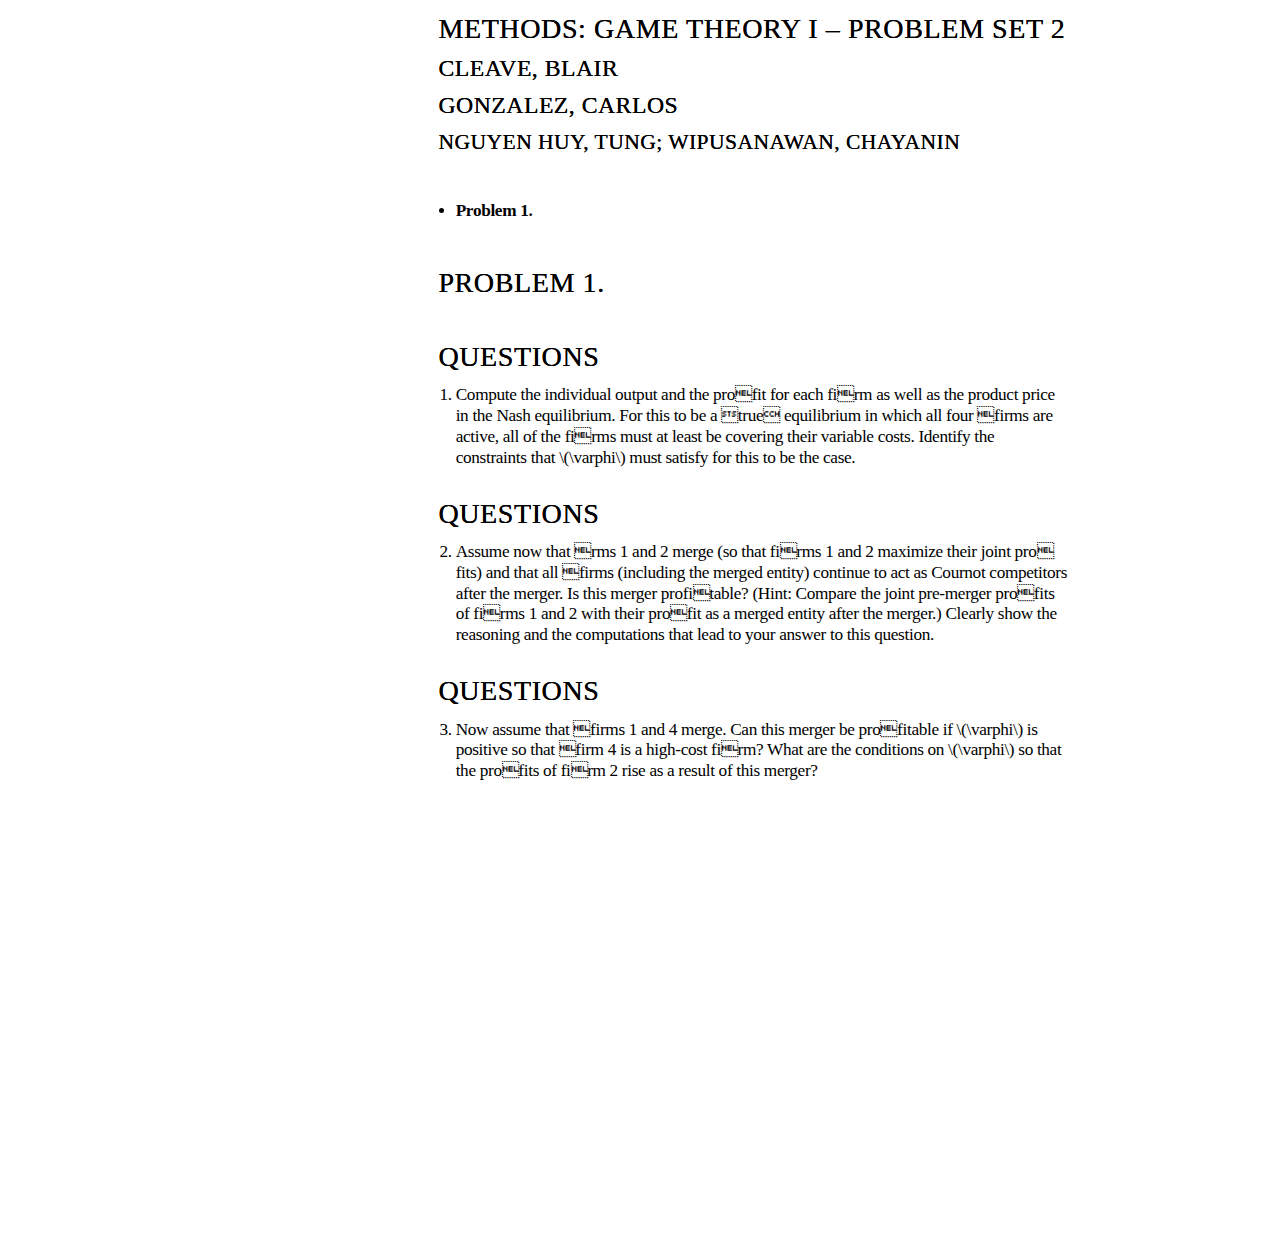
==== slides/index.html @ f4a0f49c "Slides added - untested." ====
<!DOCTYPE html>
<html>
<head>
  <meta charset="utf-8">
  <meta name="generator" content="pandoc">
  <meta name="author" content="Cleave, Blair">
  <meta name="author" content="Gonzalez, Carlos">
  <title>Methods: Game Theory I – Problem set 2</title>
  <meta name="apple-mobile-web-app-capable" content="yes">
  <meta name="apple-mobile-web-app-status-bar-style" content="black-translucent">
  <meta name="viewport" content="width=device-width, initial-scale=1.0, maximum-scale=1.0, user-scalable=no, minimal-ui">
  <link rel="stylesheet" href="reveal.js/css/reveal.css">
  <style type="text/css">code{white-space: pre;}</style>
  <link rel="stylesheet" href="reveal.js/css/theme/solarized.css" id="theme">
  <!-- Printing and PDF exports -->
  <script>
    var link = document.createElement( 'link' );
    link.rel = 'stylesheet';
    link.type = 'text/css';
    link.href = window.location.search.match( /print-pdf/gi ) ? 'reveal.js/css/print/pdf.css' : 'reveal.js/css/print/paper.css';
    document.getElementsByTagName( 'head' )[0].appendChild( link );
  </script>
  <!--[if lt IE 9]>
  <script src="reveal.js/lib/js/html5shiv.js"></script>
  <![endif]-->
  <script src="https://cdn.mathjax.org/mathjax/latest/MathJax.js?config=TeX-AMS-MML_HTMLorMML" type="text/javascript"></script>
</head>
<body>
  <div class="reveal">
    <div class="slides">

<section>
  <h1 class="title">Methods: Game Theory I – Problem set 2</h1>
  <h2 class="author">Cleave, Blair</h2>
  <h2 class="author">Gonzalez, Carlos</h2>
  <h3 class="date">Nguyen Huy, Tung; Wipusanawan, Chayanin</h3>
</section>
<section id="TOC">
<ul>
<li><a href="#/problem-1.">Problem 1.</a></li>
</ul>
</section>

<section><section id="problem-1." class="titleslide slide level1 unnumbered"><h1>Problem 1.</h1></section><section id="questions" class="slide level2">
<h1>Questions</h1>
<ol type="a">
<li>Compute the individual output and the profit for each firm as well as the product price in the Nash equilibrium. For this to be a true equilibrium in which all four firms are active, all of the firms must at least be covering their variable costs. Identify the constraints that <span class="math inline">\(\varphi\)</span> must satisfy for this to be the case.</li>
</ol>
</section><section id="questions-1" class="slide level2">
<h1>Questions</h1>
<ol start="2" type="a">
<li>Assume now that rms 1 and 2 merge (so that firms 1 and 2 maximize their joint profits) and that all firms (including the merged entity) continue to act as Cournot competitors after the merger. Is this merger profitable? (Hint: Compare the joint pre-merger profits of firms 1 and 2 with their profit as a merged entity after the merger.) Clearly show the reasoning and the computations that lead to your answer to this question.</li>
</ol>
</section><section id="questions-2" class="slide level2">
<h1>Questions</h1>
<ol start="3" type="a">
<li>Now assume that firms 1 and 4 merge. Can this merger be profitable if <span class="math inline">\(\varphi\)</span> is positive so that firm 4 is a high-cost firm? What are the conditions on <span class="math inline">\(\varphi\)</span> so that the profits of firm 2 rise as a result of this merger?</li>
</ol>
</section></section>
    </div>
  </div>

  <script src="reveal.js/lib/js/head.min.js"></script>
  <script src="reveal.js/js/reveal.js"></script>

  <script>

      // Full list of configuration options available at:
      // https://github.com/hakimel/reveal.js#configuration
      Reveal.initialize({

        // Optional reveal.js plugins
        dependencies: [
          { src: 'reveal.js/lib/js/classList.js', condition: function() { return !document.body.classList; } },
          { src: 'reveal.js/plugin/zoom-js/zoom.js', async: true },
          { src: 'reveal.js/plugin/notes/notes.js', async: true }
        ]
      });
    </script>
    </body>
</html>
---- slides/reveal.js/css/reveal.css ----
@charset "UTF-8";

/*!
 * reveal.js
 * http://lab.hakim.se/reveal-js
 * MIT licensed
 *
 * Copyright (C) 2013 Hakim El Hattab, http://hakim.se
 */


/*********************************************
 * RESET STYLES
 *********************************************/

html, body, .reveal div, .reveal span, .reveal applet, .reveal object, .reveal iframe,
.reveal h1, .reveal h2, .reveal h3, .reveal h4, .reveal h5, .reveal h6, .reveal p, .reveal blockquote, .reveal pre,
.reveal a, .reveal abbr, .reveal acronym, .reveal address, .reveal big, .reveal cite, .reveal code,
.reveal del, .reveal dfn, .reveal em, .reveal img, .reveal ins, .reveal kbd, .reveal q, .reveal s, .reveal samp,
.reveal small, .reveal strike, .reveal strong, .reveal sub, .reveal sup, .reveal tt, .reveal var,
.reveal b, .reveal u, .reveal i, .reveal center,
.reveal dl, .reveal dt, .reveal dd, .reveal ol, .reveal ul, .reveal li,
.reveal fieldset, .reveal form, .reveal label, .reveal legend,
.reveal table, .reveal caption, .reveal tbody, .reveal tfoot, .reveal thead, .reveal tr, .reveal th, .reveal td,
.reveal article, .reveal aside, .reveal canvas, .reveal details, .reveal embed,
.reveal figure, .reveal figcaption, .reveal footer, .reveal header, .reveal hgroup,
.reveal menu, .reveal nav, .reveal output, .reveal ruby, .reveal section, .reveal summary,
.reveal time, .reveal mark, .reveal audio, video {
	margin: 0;
	padding: 0;
	border: 0;
	font-size: 100%;
	font: inherit;
	vertical-align: baseline;
}

.reveal article, .reveal aside, .reveal details, .reveal figcaption, .reveal figure,
.reveal footer, .reveal header, .reveal hgroup, .reveal menu, .reveal nav, .reveal section {
	display: block;
}


/*********************************************
 * GLOBAL STYLES
 *********************************************/

html,
body {
	width: 100%;
	height: 100%;
	overflow: hidden;
}

body {
	position: relative;
	line-height: 1;
}

::selection {
	background: #FF5E99;
	color: #fff;
	text-shadow: none;
}


/*********************************************
 * HEADERS
 *********************************************/

.reveal h1,
.reveal h2,
.reveal h3,
.reveal h4,
.reveal h5,
.reveal h6 {
	-webkit-hyphens: auto;
	   -moz-hyphens: auto;
	        hyphens: auto;

	word-wrap: break-word;
	line-height: 1;
}

.reveal h1 { font-size: 3.77em; }
.reveal h2 { font-size: 2.11em;	}
.reveal h3 { font-size: 1.55em;	}
.reveal h4 { font-size: 1em;	}


/*********************************************
 * VIEW FRAGMENTS
 *********************************************/

.reveal .slides section .fragment {
	opacity: 0;

	-webkit-transition: all .2s ease;
	   -moz-transition: all .2s ease;
	    -ms-transition: all .2s ease;
	     -o-transition: all .2s ease;
	        transition: all .2s ease;
}
	.reveal .slides section .fragment.visible {
		opacity: 1;
	}

.reveal .slides section .fragment.grow {
	opacity: 1;
}
	.reveal .slides section .fragment.grow.visible {
		-webkit-transform: scale( 1.3 );
		   -moz-transform: scale( 1.3 );
		    -ms-transform: scale( 1.3 );
		     -o-transform: scale( 1.3 );
		        transform: scale( 1.3 );
	}

.reveal .slides section .fragment.shrink {
	opacity: 1;
}
	.reveal .slides section .fragment.shrink.visible {
		-webkit-transform: scale( 0.7 );
		   -moz-transform: scale( 0.7 );
		    -ms-transform: scale( 0.7 );
		     -o-transform: scale( 0.7 );
		        transform: scale( 0.7 );
	}

.reveal .slides section .fragment.zoom-in {
	opacity: 0;

	-webkit-transform: scale( 0.1 );
	   -moz-transform: scale( 0.1 );
	    -ms-transform: scale( 0.1 );
	     -o-transform: scale( 0.1 );
	        transform: scale( 0.1 );
}

	.reveal .slides section .fragment.zoom-in.visible {
		opacity: 1;

		-webkit-transform: scale( 1 );
		   -moz-transform: scale( 1 );
		    -ms-transform: scale( 1 );
		     -o-transform: scale( 1 );
		        transform: scale( 1 );
	}

.reveal .slides section .fragment.roll-in {
	opacity: 0;

	-webkit-transform: rotateX( 90deg );
	   -moz-transform: rotateX( 90deg );
	    -ms-transform: rotateX( 90deg );
	     -o-transform: rotateX( 90deg );
	        transform: rotateX( 90deg );
}
	.reveal .slides section .fragment.roll-in.visible {
		opacity: 1;

		-webkit-transform: rotateX( 0 );
		   -moz-transform: rotateX( 0 );
		    -ms-transform: rotateX( 0 );
		     -o-transform: rotateX( 0 );
		        transform: rotateX( 0 );
	}

.reveal .slides section .fragment.fade-out {
	opacity: 1;
}
	.reveal .slides section .fragment.fade-out.visible {
		opacity: 0;
	}

.reveal .slides section .fragment.semi-fade-out {
	opacity: 1;
}
	.reveal .slides section .fragment.semi-fade-out.visible {
		opacity: 0.5;
	}

.reveal .slides section .fragment.highlight-red,
.reveal .slides section .fragment.highlight-green,
.reveal .slides section .fragment.highlight-blue {
	opacity: 1;
}
	.reveal .slides section .fragment.highlight-red.visible {
		color: #ff2c2d
	}
	.reveal .slides section .fragment.highlight-green.visible {
		color: #17ff2e;
	}
	.reveal .slides section .fragment.highlight-blue.visible {
		color: #1b91ff;
	}


/*********************************************
 * DEFAULT ELEMENT STYLES
 *********************************************/

/* Fixes issue in Chrome where italic fonts did not appear when printing to PDF */
.reveal:after {
  content: '';
  font-style: italic;
}

.reveal iframe {
	z-index: 1;
}

/* Ensure certain elements are never larger than the slide itself */
.reveal img,
.reveal video,
.reveal iframe {
	max-width: 95%;
	max-height: 95%;
}

/** Prevents layering issues in certain browser/transition combinations */
.reveal a {
	position: relative;
}

.reveal strong,
.reveal b {
	font-weight: bold;
}

.reveal em,
.reveal i {
	font-style: italic;
}

.reveal ol,
.reveal ul {
	display: inline-block;

	text-align: left;
	margin: 0 0 0 1em;
}

.reveal ol {
	list-style-type: decimal;
}

.reveal ul {
	list-style-type: disc;
}

.reveal ul ul {
	list-style-type: square;
}

.reveal ul ul ul {
	list-style-type: circle;
}

.reveal ul ul,
.reveal ul ol,
.reveal ol ol,
.reveal ol ul {
	display: block;
	margin-left: 40px;
}

.reveal p {
	margin-bottom: 10px;
	line-height: 1.2em;
}

.reveal q,
.reveal blockquote {
	quotes: none;
}

.reveal blockquote {
	display: block;
	position: relative;
	width: 70%;
	margin: 5px auto;
	padding: 5px;

	font-style: italic;
	background: rgba(255, 255, 255, 0.05);
	box-shadow: 0px 0px 2px rgba(0,0,0,0.2);
}
	.reveal blockquote p:first-child,
	.reveal blockquote p:last-child {
		display: inline-block;
	}

.reveal q {
	font-style: italic;
}

.reveal pre {
	display: block;
	position: relative;
	width: 90%;
	margin: 15px auto;

	text-align: left;
	font-size: 0.55em;
	font-family: monospace;
	line-height: 1.2em;

	word-wrap: break-word;

	box-shadow: 0px 0px 6px rgba(0,0,0,0.3);
}
.reveal code {
	font-family: monospace;
}
.reveal pre code {
	padding: 5px;
	overflow: auto;
	max-height: 400px;
	word-wrap: normal;
}
.reveal pre.stretch code {
	height: 100%;
	max-height: 100%;

	-webkit-box-sizing: border-box;
	   -moz-box-sizing: border-box;
	        box-sizing: border-box;
}

.reveal table th,
.reveal table td {
	text-align: left;
	padding-right: .3em;
}

.reveal table th {
	text-shadow: rgb(255,255,255) 1px 1px 2px;
}

.reveal sup {
	vertical-align: super;
}
.reveal sub {
	vertical-align: sub;
}

.reveal small {
	display: inline-block;
	font-size: 0.6em;
	line-height: 1.2em;
	vertical-align: top;
}

.reveal small * {
	vertical-align: top;
}

.reveal .stretch {
	max-width: none;
	max-height: none;
}


/*********************************************
 * CONTROLS
 *********************************************/

.reveal .controls {
	display: none;
	position: fixed;
	width: 110px;
	height: 110px;
	z-index: 30;
	right: 10px;
	bottom: 10px;
}

.reveal .controls div {
	position: absolute;
	opacity: 0.05;
	width: 0;
	height: 0;
	border: 12px solid transparent;

	-moz-transform: scale(.9999);

	-webkit-transition: all 0.2s ease;
	   -moz-transition: all 0.2s ease;
	    -ms-transition: all 0.2s ease;
	     -o-transition: all 0.2s ease;
	        transition: all 0.2s ease;
}

.reveal .controls div.enabled {
	opacity: 0.7;
	cursor: pointer;
}

.reveal .controls div.enabled:active {
	margin-top: 1px;
}

	.reveal .controls div.navigate-left {
		top: 42px;

		border-right-width: 22px;
		border-right-color: #eee;
	}
		.reveal .controls div.navigate-left.fragmented {
			opacity: 0.3;
		}

	.reveal .controls div.navigate-right {
		left: 74px;
		top: 42px;

		border-left-width: 22px;
		border-left-color: #eee;
	}
		.reveal .controls div.navigate-right.fragmented {
			opacity: 0.3;
		}

	.reveal .controls div.navigate-up {
		left: 42px;

		border-bottom-width: 22px;
		border-bottom-color: #eee;
	}
		.reveal .controls div.navigate-up.fragmented {
			opacity: 0.3;
		}

	.reveal .controls div.navigate-down {
		left: 42px;
		top: 74px;

		border-top-width: 22px;
		border-top-color: #eee;
	}
		.reveal .controls div.navigate-down.fragmented {
			opacity: 0.3;
		}


/*********************************************
 * PROGRESS BAR
 *********************************************/

.reveal .progress {
	position: fixed;
	display: none;
	height: 3px;
	width: 100%;
	bottom: 0;
	left: 0;
	z-index: 10;
}
	.reveal .progress:after {
		content: '';
		display: 'block';
		position: absolute;
		height: 20px;
		width: 100%;
		top: -20px;
	}
	.reveal .progress span {
		display: block;
		height: 100%;
		width: 0px;

		-webkit-transition: width 800ms cubic-bezier(0.260, 0.860, 0.440, 0.985);
		   -moz-transition: width 800ms cubic-bezier(0.260, 0.860, 0.440, 0.985);
		    -ms-transition: width 800ms cubic-bezier(0.260, 0.860, 0.440, 0.985);
		     -o-transition: width 800ms cubic-bezier(0.260, 0.860, 0.440, 0.985);
		        transition: width 800ms cubic-bezier(0.260, 0.860, 0.440, 0.985);
	}


/*********************************************
 * SLIDES
 *********************************************/

.reveal {
	position: relative;
	width: 100%;
	height: 100%;

	-ms-touch-action: none;
}

.reveal .slides {
	position: absolute;
	width: 100%;
	height: 100%;
	left: 50%;
	top: 50%;

	overflow: visible;
	z-index: 1;
	text-align: center;

	-webkit-transition: -webkit-perspective .4s ease;
	   -moz-transition: -moz-perspective .4s ease;
	    -ms-transition: -ms-perspective .4s ease;
	     -o-transition: -o-perspective .4s ease;
	        transition: perspective .4s ease;

	-webkit-perspective: 600px;
	   -moz-perspective: 600px;
	    -ms-perspective: 600px;
	        perspective: 600px;

	-webkit-perspective-origin: 0px -100px;
	   -moz-perspective-origin: 0px -100px;
	    -ms-perspective-origin: 0px -100px;
	        perspective-origin: 0px -100px;
}

.reveal .slides>section {
	-ms-perspective: 600px;
}

.reveal .slides>section,
.reveal .slides>section>section {
	display: none;
	position: absolute;
	width: 100%;
	padding: 20px 0px;

	z-index: 10;
	line-height: 1.2em;
	font-weight: normal;

	-webkit-transform-style: preserve-3d;
	   -moz-transform-style: preserve-3d;
	    -ms-transform-style: preserve-3d;
	        transform-style: preserve-3d;

	-webkit-transition: -webkit-transform-origin 800ms cubic-bezier(0.260, 0.860, 0.440, 0.985),
						-webkit-transform 800ms cubic-bezier(0.260, 0.860, 0.440, 0.985),
						visibility 800ms cubic-bezier(0.260, 0.860, 0.440, 0.985),
						opacity 800ms cubic-bezier(0.260, 0.860, 0.440, 0.985);
	   -moz-transition: -moz-transform-origin 800ms cubic-bezier(0.260, 0.860, 0.440, 0.985),
						-moz-transform 800ms cubic-bezier(0.260, 0.860, 0.440, 0.985),
						visibility 800ms cubic-bezier(0.260, 0.860, 0.440, 0.985),
						opacity 800ms cubic-bezier(0.260, 0.860, 0.440, 0.985);
	    -ms-transition: -ms-transform-origin 800ms cubic-bezier(0.260, 0.860, 0.440, 0.985),
						-ms-transform 800ms cubic-bezier(0.260, 0.860, 0.440, 0.985),
						visibility 800ms cubic-bezier(0.260, 0.860, 0.440, 0.985),
						opacity 800ms cubic-bezier(0.260, 0.860, 0.440, 0.985);
	     -o-transition: -o-transform-origin 800ms cubic-bezier(0.260, 0.860, 0.440, 0.985),
						-o-transform 800ms cubic-bezier(0.260, 0.860, 0.440, 0.985),
						visibility 800ms cubic-bezier(0.260, 0.860, 0.440, 0.985),
						opacity 800ms cubic-bezier(0.260, 0.860, 0.440, 0.985);
	        transition: transform-origin 800ms cubic-bezier(0.260, 0.860, 0.440, 0.985),
						transform 800ms cubic-bezier(0.260, 0.860, 0.440, 0.985),
						visibility 800ms cubic-bezier(0.260, 0.860, 0.440, 0.985),
						opacity 800ms cubic-bezier(0.260, 0.860, 0.440, 0.985);
}

/* Global transition speed settings */
.reveal[data-transition-speed="fast"] .slides section {
	-webkit-transition-duration: 400ms;
	   -moz-transition-duration: 400ms;
	    -ms-transition-duration: 400ms;
	        transition-duration: 400ms;
}
.reveal[data-transition-speed="slow"] .slides section {
	-webkit-transition-duration: 1200ms;
	   -moz-transition-duration: 1200ms;
	    -ms-transition-duration: 1200ms;
	        transition-duration: 1200ms;
}

/* Slide-specific transition speed overrides */
.reveal .slides section[data-transition-speed="fast"] {
	-webkit-transition-duration: 400ms;
	   -moz-transition-duration: 400ms;
	    -ms-transition-duration: 400ms;
	        transition-duration: 400ms;
}
.reveal .slides section[data-transition-speed="slow"] {
	-webkit-transition-duration: 1200ms;
	   -moz-transition-duration: 1200ms;
	    -ms-transition-duration: 1200ms;
	        transition-duration: 1200ms;
}

.reveal .slides>section {
	left: -50%;
	top: -50%;
}

.reveal .slides>section.stack {
	padding-top: 0;
	padding-bottom: 0;
}

.reveal .slides>section.present,
.reveal .slides>section>section.present {
	display: block;
	z-index: 11;
	opacity: 1;
}

.reveal.center,
.reveal.center .slides,
.reveal.center .slides section {
	min-height: auto !important;
}

/* Don't allow interaction with invisible slides */
.reveal .slides>section.future,
.reveal .slides>section>section.future,
.reveal .slides>section.past,
.reveal .slides>section>section.past {
	pointer-events: none;
}

.reveal.overview .slides>section,
.reveal.overview .slides>section>section {
	pointer-events: auto;
}



/*********************************************
 * DEFAULT TRANSITION
 *********************************************/

.reveal .slides>section[data-transition=default].past,
.reveal .slides>section.past {
	display: block;
	opacity: 0;

	-webkit-transform: translate3d(-100%, 0, 0) rotateY(-90deg) translate3d(-100%, 0, 0);
	   -moz-transform: translate3d(-100%, 0, 0) rotateY(-90deg) translate3d(-100%, 0, 0);
	    -ms-transform: translate3d(-100%, 0, 0) rotateY(-90deg) translate3d(-100%, 0, 0);
	        transform: translate3d(-100%, 0, 0) rotateY(-90deg) translate3d(-100%, 0, 0);
}
.reveal .slides>section[data-transition=default].future,
.reveal .slides>section.future {
	display: block;
	opacity: 0;

	-webkit-transform: translate3d(100%, 0, 0) rotateY(90deg) translate3d(100%, 0, 0);
	   -moz-transform: translate3d(100%, 0, 0) rotateY(90deg) translate3d(100%, 0, 0);
	    -ms-transform: translate3d(100%, 0, 0) rotateY(90deg) translate3d(100%, 0, 0);
	        transform: translate3d(100%, 0, 0) rotateY(90deg) translate3d(100%, 0, 0);
}

.reveal .slides>section>section[data-transition=default].past,
.reveal .slides>section>section.past {
	display: block;
	opacity: 0;

	-webkit-transform: translate3d(0, -300px, 0) rotateX(70deg) translate3d(0, -300px, 0);
	   -moz-transform: translate3d(0, -300px, 0) rotateX(70deg) translate3d(0, -300px, 0);
	    -ms-transform: translate3d(0, -300px, 0) rotateX(70deg) translate3d(0, -300px, 0);
	        transform: translate3d(0, -300px, 0) rotateX(70deg) translate3d(0, -300px, 0);
}
.reveal .slides>section>section[data-transition=default].future,
.reveal .slides>section>section.future {
	display: block;
	opacity: 0;

	-webkit-transform: translate3d(0, 300px, 0) rotateX(-70deg) translate3d(0, 300px, 0);
	   -moz-transform: translate3d(0, 300px, 0) rotateX(-70deg) translate3d(0, 300px, 0);
	    -ms-transform: translate3d(0, 300px, 0) rotateX(-70deg) translate3d(0, 300px, 0);
	        transform: translate3d(0, 300px, 0) rotateX(-70deg) translate3d(0, 300px, 0);
}


/*********************************************
 * CONCAVE TRANSITION
 *********************************************/

.reveal .slides>section[data-transition=concave].past,
.reveal.concave  .slides>section.past {
	-webkit-transform: translate3d(-100%, 0, 0) rotateY(90deg) translate3d(-100%, 0, 0);
	   -moz-transform: translate3d(-100%, 0, 0) rotateY(90deg) translate3d(-100%, 0, 0);
	    -ms-transform: translate3d(-100%, 0, 0) rotateY(90deg) translate3d(-100%, 0, 0);
	        transform: translate3d(-100%, 0, 0) rotateY(90deg) translate3d(-100%, 0, 0);
}
.reveal .slides>section[data-transition=concave].future,
.reveal.concave .slides>section.future {
	-webkit-transform: translate3d(100%, 0, 0) rotateY(-90deg) translate3d(100%, 0, 0);
	   -moz-transform: translate3d(100%, 0, 0) rotateY(-90deg) translate3d(100%, 0, 0);
	    -ms-transform: translate3d(100%, 0, 0) rotateY(-90deg) translate3d(100%, 0, 0);
	        transform: translate3d(100%, 0, 0) rotateY(-90deg) translate3d(100%, 0, 0);
}

.reveal .slides>section>section[data-transition=concave].past,
.reveal.concave .slides>section>section.past {
	-webkit-transform: translate3d(0, -80%, 0) rotateX(-70deg) translate3d(0, -80%, 0);
	   -moz-transform: translate3d(0, -80%, 0) rotateX(-70deg) translate3d(0, -80%, 0);
	    -ms-transform: translate3d(0, -80%, 0) rotateX(-70deg) translate3d(0, -80%, 0);
	        transform: translate3d(0, -80%, 0) rotateX(-70deg) translate3d(0, -80%, 0);
}
.reveal .slides>section>section[data-transition=concave].future,
.reveal.concave .slides>section>section.future {
	-webkit-transform: translate3d(0, 80%, 0) rotateX(70deg) translate3d(0, 80%, 0);
	   -moz-transform: translate3d(0, 80%, 0) rotateX(70deg) translate3d(0, 80%, 0);
	    -ms-transform: translate3d(0, 80%, 0) rotateX(70deg) translate3d(0, 80%, 0);
	        transform: translate3d(0, 80%, 0) rotateX(70deg) translate3d(0, 80%, 0);
}


/*********************************************
 * ZOOM TRANSITION
 *********************************************/

.reveal .slides>section[data-transition=zoom].past,
.reveal.zoom .slides>section.past {
	opacity: 0;
	visibility: hidden;

	-webkit-transform: scale(16);
	   -moz-transform: scale(16);
	    -ms-transform: scale(16);
	     -o-transform: scale(16);
	        transform: scale(16);
}
.reveal .slides>section[data-transition=zoom].future,
.reveal.zoom .slides>section.future {
	opacity: 0;
	visibility: hidden;

	-webkit-transform: scale(0.2);
	   -moz-transform: scale(0.2);
	    -ms-transform: scale(0.2);
	     -o-transform: scale(0.2);
	        transform: scale(0.2);
}

.reveal .slides>section>section[data-transition=zoom].past,
.reveal.zoom .slides>section>section.past {
	-webkit-transform: translate(0, -150%);
	   -moz-transform: translate(0, -150%);
	    -ms-transform: translate(0, -150%);
	     -o-transform: translate(0, -150%);
	        transform: translate(0, -150%);
}
.reveal .slides>section>section[data-transition=zoom].future,
.reveal.zoom .slides>section>section.future {
	-webkit-transform: translate(0, 150%);
	   -moz-transform: translate(0, 150%);
	    -ms-transform: translate(0, 150%);
	     -o-transform: translate(0, 150%);
	        transform: translate(0, 150%);
}


/*********************************************
 * LINEAR TRANSITION
 *********************************************/

.reveal.linear section {
	-webkit-backface-visibility: hidden;
	   -moz-backface-visibility: hidden;
	    -ms-backface-visibility: hidden;
	        backface-visibility: hidden;
}

.reveal .slides>section[data-transition=linear].past,
.reveal.linear .slides>section.past {
	-webkit-transform: translate(-150%, 0);
	   -moz-transform: translate(-150%, 0);
	    -ms-transform: translate(-150%, 0);
	     -o-transform: translate(-150%, 0);
	        transform: translate(-150%, 0);
}
.reveal .slides>section[data-transition=linear].future,
.reveal.linear .slides>section.future {
	-webkit-transform: translate(150%, 0);
	   -moz-transform: translate(150%, 0);
	    -ms-transform: translate(150%, 0);
	     -o-transform: translate(150%, 0);
	        transform: translate(150%, 0);
}

.reveal .slides>section>section[data-transition=linear].past,
.reveal.linear .slides>section>section.past {
	-webkit-transform: translate(0, -150%);
	   -moz-transform: translate(0, -150%);
	    -ms-transform: translate(0, -150%);
	     -o-transform: translate(0, -150%);
	        transform: translate(0, -150%);
}
.reveal .slides>section>section[data-transition=linear].future,
.reveal.linear .slides>section>section.future {
	-webkit-transform: translate(0, 150%);
	   -moz-transform: translate(0, 150%);
	    -ms-transform: translate(0, 150%);
	     -o-transform: translate(0, 150%);
	        transform: translate(0, 150%);
}


/*********************************************
 * CUBE TRANSITION
 *********************************************/

.reveal.cube .slides {
	-webkit-perspective: 1300px;
	   -moz-perspective: 1300px;
	    -ms-perspective: 1300px;
	        perspective: 1300px;
}

.reveal.cube .slides section {
	padding: 30px;
	min-height: 700px;

	-webkit-backface-visibility: hidden;
	   -moz-backface-visibility: hidden;
	    -ms-backface-visibility: hidden;
	        backface-visibility: hidden;

	-webkit-box-sizing: border-box;
	   -moz-box-sizing: border-box;
	        box-sizing: border-box;
}
	.reveal.center.cube .slides section {
		min-height: auto;
	}
	.reveal.cube .slides section:not(.stack):before {
		content: '';
		position: absolute;
		display: block;
		width: 100%;
		height: 100%;
		left: 0;
		top: 0;
		background: rgba(0,0,0,0.1);
		border-radius: 4px;

		-webkit-transform: translateZ( -20px );
		   -moz-transform: translateZ( -20px );
		    -ms-transform: translateZ( -20px );
		     -o-transform: translateZ( -20px );
		        transform: translateZ( -20px );
	}
	.reveal.cube .slides section:not(.stack):after {
		content: '';
		position: absolute;
		display: block;
		width: 90%;
		height: 30px;
		left: 5%;
		bottom: 0;
		background: none;
		z-index: 1;

		border-radius: 4px;
		box-shadow: 0px 95px 25px rgba(0,0,0,0.2);

		-webkit-transform: translateZ(-90px) rotateX( 65deg );
		   -moz-transform: translateZ(-90px) rotateX( 65deg );
		    -ms-transform: translateZ(-90px) rotateX( 65deg );
		     -o-transform: translateZ(-90px) rotateX( 65deg );
		        transform: translateZ(-90px) rotateX( 65deg );
	}

.reveal.cube .slides>section.stack {
	padding: 0;
	background: none;
}

.reveal.cube .slides>section.past {
	-webkit-transform-origin: 100% 0%;
	   -moz-transform-origin: 100% 0%;
	    -ms-transform-origin: 100% 0%;
	        transform-origin: 100% 0%;

	-webkit-transform: translate3d(-100%, 0, 0) rotateY(-90deg);
	   -moz-transform: translate3d(-100%, 0, 0) rotateY(-90deg);
	    -ms-transform: translate3d(-100%, 0, 0) rotateY(-90deg);
	        transform: translate3d(-100%, 0, 0) rotateY(-90deg);
}

.reveal.cube .slides>section.future {
	-webkit-transform-origin: 0% 0%;
	   -moz-transform-origin: 0% 0%;
	    -ms-transform-origin: 0% 0%;
	        transform-origin: 0% 0%;

	-webkit-transform: translate3d(100%, 0, 0) rotateY(90deg);
	   -moz-transform: translate3d(100%, 0, 0) rotateY(90deg);
	    -ms-transform: translate3d(100%, 0, 0) rotateY(90deg);
	        transform: translate3d(100%, 0, 0) rotateY(90deg);
}

.reveal.cube .slides>section>section.past {
	-webkit-transform-origin: 0% 100%;
	   -moz-transform-origin: 0% 100%;
	    -ms-transform-origin: 0% 100%;
	        transform-origin: 0% 100%;

	-webkit-transform: translate3d(0, -100%, 0) rotateX(90deg);
	   -moz-transform: translate3d(0, -100%, 0) rotateX(90deg);
	    -ms-transform: translate3d(0, -100%, 0) rotateX(90deg);
	        transform: translate3d(0, -100%, 0) rotateX(90deg);
}

.reveal.cube .slides>section>section.future {
	-webkit-transform-origin: 0% 0%;
	   -moz-transform-origin: 0% 0%;
	    -ms-transform-origin: 0% 0%;
	        transform-origin: 0% 0%;

	-webkit-transform: translate3d(0, 100%, 0) rotateX(-90deg);
	   -moz-transform: translate3d(0, 100%, 0) rotateX(-90deg);
	    -ms-transform: translate3d(0, 100%, 0) rotateX(-90deg);
	        transform: translate3d(0, 100%, 0) rotateX(-90deg);
}


/*********************************************
 * PAGE TRANSITION
 *********************************************/

.reveal.page .slides {
	-webkit-perspective-origin: 0% 50%;
	   -moz-perspective-origin: 0% 50%;
	    -ms-perspective-origin: 0% 50%;
	        perspective-origin: 0% 50%;

	-webkit-perspective: 3000px;
	   -moz-perspective: 3000px;
	    -ms-perspective: 3000px;
	        perspective: 3000px;
}

.reveal.page .slides section {
	padding: 30px;
	min-height: 700px;

	-webkit-box-sizing: border-box;
	   -moz-box-sizing: border-box;
	        box-sizing: border-box;
}
	.reveal.page .slides section.past {
		z-index: 12;
	}
	.reveal.page .slides section:not(.stack):before {
		content: '';
		position: absolute;
		display: block;
		width: 100%;
		height: 100%;
		left: 0;
		top: 0;
		background: rgba(0,0,0,0.1);

		-webkit-transform: translateZ( -20px );
		   -moz-transform: translateZ( -20px );
		    -ms-transform: translateZ( -20px );
		     -o-transform: translateZ( -20px );
		        transform: translateZ( -20px );
	}
	.reveal.page .slides section:not(.stack):after {
		content: '';
		position: absolute;
		display: block;
		width: 90%;
		height: 30px;
		left: 5%;
		bottom: 0;
		background: none;
		z-index: 1;

		border-radius: 4px;
		box-shadow: 0px 95px 25px rgba(0,0,0,0.2);

		-webkit-transform: translateZ(-90px) rotateX( 65deg );
	}

.reveal.page .slides>section.stack {
	padding: 0;
	background: none;
}

.reveal.page .slides>section.past {
	-webkit-transform-origin: 0% 0%;
	   -moz-transform-origin: 0% 0%;
	    -ms-transform-origin: 0% 0%;
	        transform-origin: 0% 0%;

	-webkit-transform: translate3d(-40%, 0, 0) rotateY(-80deg);
	   -moz-transform: translate3d(-40%, 0, 0) rotateY(-80deg);
	    -ms-transform: translate3d(-40%, 0, 0) rotateY(-80deg);
	        transform: translate3d(-40%, 0, 0) rotateY(-80deg);
}

.reveal.page .slides>section.future {
	-webkit-transform-origin: 100% 0%;
	   -moz-transform-origin: 100% 0%;
	    -ms-transform-origin: 100% 0%;
	        transform-origin: 100% 0%;

	-webkit-transform: translate3d(0, 0, 0);
	   -moz-transform: translate3d(0, 0, 0);
	    -ms-transform: translate3d(0, 0, 0);
	        transform: translate3d(0, 0, 0);
}

.reveal.page .slides>section>section.past {
	-webkit-transform-origin: 0% 0%;
	   -moz-transform-origin: 0% 0%;
	    -ms-transform-origin: 0% 0%;
	        transform-origin: 0% 0%;

	-webkit-transform: translate3d(0, -40%, 0) rotateX(80deg);
	   -moz-transform: translate3d(0, -40%, 0) rotateX(80deg);
	    -ms-transform: translate3d(0, -40%, 0) rotateX(80deg);
	        transform: translate3d(0, -40%, 0) rotateX(80deg);
}

.reveal.page .slides>section>section.future {
	-webkit-transform-origin: 0% 100%;
	   -moz-transform-origin: 0% 100%;
	    -ms-transform-origin: 0% 100%;
	        transform-origin: 0% 100%;

	-webkit-transform: translate3d(0, 0, 0);
	   -moz-transform: translate3d(0, 0, 0);
	    -ms-transform: translate3d(0, 0, 0);
	        transform: translate3d(0, 0, 0);
}


/*********************************************
 * FADE TRANSITION
 *********************************************/

.reveal .slides section[data-transition=fade],
.reveal.fade .slides section,
.reveal.fade .slides>section>section {
    -webkit-transform: none;
	   -moz-transform: none;
	    -ms-transform: none;
	     -o-transform: none;
	        transform: none;

	-webkit-transition: opacity 0.5s;
	   -moz-transition: opacity 0.5s;
	    -ms-transition: opacity 0.5s;
	     -o-transition: opacity 0.5s;
	        transition: opacity 0.5s;
}


.reveal.fade.overview .slides section,
.reveal.fade.overview .slides>section>section,
.reveal.fade.overview-deactivating .slides section,
.reveal.fade.overview-deactivating .slides>section>section {
	-webkit-transition: none;
	   -moz-transition: none;
	    -ms-transition: none;
	     -o-transition: none;
	        transition: none;
}


/*********************************************
 * NO TRANSITION
 *********************************************/

.reveal .slides section[data-transition=none],
.reveal.none .slides section {
	-webkit-transform: none;
	   -moz-transform: none;
	    -ms-transform: none;
	     -o-transform: none;
	        transform: none;

	-webkit-transition: none;
	   -moz-transition: none;
	    -ms-transition: none;
	     -o-transition: none;
	        transition: none;
}


/*********************************************
 * OVERVIEW
 *********************************************/

.reveal.overview .slides {
	-webkit-perspective-origin: 0% 0%;
	   -moz-perspective-origin: 0% 0%;
	    -ms-perspective-origin: 0% 0%;
	        perspective-origin: 0% 0%;

	-webkit-perspective: 700px;
	   -moz-perspective: 700px;
	    -ms-perspective: 700px;
	        perspective: 700px;
}

.reveal.overview .slides section {
	height: 600px;
	top: -300px !important;
	overflow: hidden;
	opacity: 1 !important;
	visibility: visible !important;
	cursor: pointer;
	background: rgba(0,0,0,0.1);
}
.reveal.overview .slides section .fragment {
	opacity: 1;
}
.reveal.overview .slides section:after,
.reveal.overview .slides section:before {
	display: none !important;
}
.reveal.overview .slides section>section {
	opacity: 1;
	cursor: pointer;
}
	.reveal.overview .slides section:hover {
		background: rgba(0,0,0,0.3);
	}
	.reveal.overview .slides section.present {
		background: rgba(0,0,0,0.3);
	}
.reveal.overview .slides>section.stack {
	padding: 0;
	top: 0 !important;
	background: none;
	overflow: visible;
}


/*********************************************
 * PAUSED MODE
 *********************************************/

.reveal .pause-overlay {
	position: absolute;
	top: 0;
	left: 0;
	width: 100%;
	height: 100%;
	background: black;
	visibility: hidden;
	opacity: 0;
	z-index: 100;

	-webkit-transition: all 1s ease;
	   -moz-transition: all 1s ease;
	    -ms-transition: all 1s ease;
	     -o-transition: all 1s ease;
	        transition: all 1s ease;
}
.reveal.paused .pause-overlay {
	visibility: visible;
	opacity: 1;
}


/*********************************************
 * FALLBACK
 *********************************************/

.no-transforms {
	overflow-y: auto;
}

.no-transforms .reveal .slides {
	position: relative;
	width: 80%;
	height: auto !important;
	top: 0;
	left: 50%;
	margin: 0;
	text-align: center;
}

.no-transforms .reveal .controls,
.no-transforms .reveal .progress {
	display: none !important;
}

.no-transforms .reveal .slides section {
	display: block !important;
	opacity: 1 !important;
	position: relative !important;
	height: auto;
	min-height: auto;
	top: 0;
	left: -50%;
	margin: 70px 0;

	-webkit-transform: none;
	   -moz-transform: none;
	    -ms-transform: none;
	     -o-transform: none;
	        transform: none;
}

.no-transforms .reveal .slides section section {
	left: 0;
}

.reveal .no-transition,
.reveal .no-transition * {
	-webkit-transition: none !important;
	   -moz-transition: none !important;
	    -ms-transition: none !important;
	     -o-transition: none !important;
	        transition: none !important;
}


/*********************************************
 * BACKGROUND STATES [DEPRECATED]
 *********************************************/

.reveal .state-background {
	position: absolute;
	width: 100%;
	height: 100%;
	background: rgba( 0, 0, 0, 0 );

	-webkit-transition: background 800ms ease;
	   -moz-transition: background 800ms ease;
	    -ms-transition: background 800ms ease;
	     -o-transition: background 800ms ease;
	        transition: background 800ms ease;
}
.alert .reveal .state-background {
	background: rgba( 200, 50, 30, 0.6 );
}
.soothe .reveal .state-background {
	background: rgba( 50, 200, 90, 0.4 );
}
.blackout .reveal .state-background {
	background: rgba( 0, 0, 0, 0.6 );
}
.whiteout .reveal .state-background {
	background: rgba( 255, 255, 255, 0.6 );
}
.cobalt .reveal .state-background {
	background: rgba( 22, 152, 213, 0.6 );
}
.mint .reveal .state-background {
	background: rgba( 22, 213, 75, 0.6 );
}
.submerge .reveal .state-background {
	background: rgba( 12, 25, 77, 0.6);
}
.lila .reveal .state-background {
	background: rgba( 180, 50, 140, 0.6 );
}
.sunset .reveal .state-background {
	background: rgba( 255, 122, 0, 0.6 );
}


/*********************************************
 * PER-SLIDE BACKGROUNDS
 *********************************************/

.reveal>.backgrounds {
	position: absolute;
	width: 100%;
	height: 100%;
}
	.reveal .slide-background {
		position: absolute;
		width: 100%;
		height: 100%;
		opacity: 0;
		visibility: hidden;

		background-color: rgba( 0, 0, 0, 0 );
		background-position: 50% 50%;
		background-repeat: no-repeat;
		background-size: cover;

		-webkit-transition: all 600ms cubic-bezier(0.260, 0.860, 0.440, 0.985);
		   -moz-transition: all 600ms cubic-bezier(0.260, 0.860, 0.440, 0.985);
		    -ms-transition: all 600ms cubic-bezier(0.260, 0.860, 0.440, 0.985);
		     -o-transition: all 600ms cubic-bezier(0.260, 0.860, 0.440, 0.985);
		        transition: all 600ms cubic-bezier(0.260, 0.860, 0.440, 0.985);
	}
	.reveal .slide-background.present {
		opacity: 1;
		visibility: visible;
	}

	.print-pdf .reveal .slide-background {
		opacity: 1 !important;
		visibility: visible !important;
	}

/* Immediate transition style */
.reveal[data-background-transition=none]>.backgrounds .slide-background,
.reveal>.backgrounds .slide-background[data-background-transition=none] {
	-webkit-transition: none;
	   -moz-transition: none;
	    -ms-transition: none;
	     -o-transition: none;
	        transition: none;
}

/* Linear sliding transition style */
.reveal[data-background-transition=slide]>.backgrounds .slide-background,
.reveal>.backgrounds .slide-background[data-background-transition=slide] {
	opacity: 1;

	-webkit-backface-visibility: hidden;
	   -moz-backface-visibility: hidden;
	    -ms-backface-visibility: hidden;
	        backface-visibility: hidden;

	-webkit-transition-duration: 800ms;
	   -moz-transition-duration: 800ms;
	    -ms-transition-duration: 800ms;
	     -o-transition-duration: 800ms;
	        transition-duration: 800ms;
}
	.reveal[data-background-transition=slide]>.backgrounds .slide-background.past,
	.reveal>.backgrounds .slide-background.past[data-background-transition=slide] {
		-webkit-transform: translate(-100%, 0);
		   -moz-transform: translate(-100%, 0);
		    -ms-transform: translate(-100%, 0);
		     -o-transform: translate(-100%, 0);
		        transform: translate(-100%, 0);
	}
	.reveal[data-background-transition=slide]>.backgrounds .slide-background.future,
	.reveal>.backgrounds .slide-background.future[data-background-transition=slide] {
		-webkit-transform: translate(100%, 0);
		   -moz-transform: translate(100%, 0);
		    -ms-transform: translate(100%, 0);
		     -o-transform: translate(100%, 0);
		        transform: translate(100%, 0);
	}

	.reveal[data-background-transition=slide]>.backgrounds .slide-background>.slide-background.past,
	.reveal>.backgrounds .slide-background>.slide-background.past[data-background-transition=slide] {
		-webkit-transform: translate(0, -100%);
		   -moz-transform: translate(0, -100%);
		    -ms-transform: translate(0, -100%);
		     -o-transform: translate(0, -100%);
		        transform: translate(0, -100%);
	}
	.reveal[data-background-transition=slide]>.backgrounds .slide-background>.slide-background.future,
	.reveal>.backgrounds .slide-background>.slide-background.future[data-background-transition=slide] {
		-webkit-transform: translate(0, 100%);
		   -moz-transform: translate(0, 100%);
		    -ms-transform: translate(0, 100%);
		     -o-transform: translate(0, 100%);
		        transform: translate(0, 100%);
	}


/* Global transition speed settings */
.reveal[data-transition-speed="fast"]>.backgrounds .slide-background {
	-webkit-transition-duration: 400ms;
	   -moz-transition-duration: 400ms;
	    -ms-transition-duration: 400ms;
	        transition-duration: 400ms;
}
.reveal[data-transition-speed="slow"]>.backgrounds .slide-background {
	-webkit-transition-duration: 1200ms;
	   -moz-transition-duration: 1200ms;
	    -ms-transition-duration: 1200ms;
	        transition-duration: 1200ms;
}


/*********************************************
 * RTL SUPPORT
 *********************************************/

.reveal.rtl .slides,
.reveal.rtl .slides h1,
.reveal.rtl .slides h2,
.reveal.rtl .slides h3,
.reveal.rtl .slides h4,
.reveal.rtl .slides h5,
.reveal.rtl .slides h6 {
	direction: rtl;
	font-family: sans-serif;
}

.reveal.rtl pre,
.reveal.rtl code {
	direction: ltr;
}

.reveal.rtl ol,
.reveal.rtl ul {
	text-align: right;
}

.reveal.rtl .progress span {
	float: right
}


/*********************************************
 * LINK PREVIEW OVERLAY
 *********************************************/

 .reveal .preview-link-overlay {
 	position: absolute;
 	top: 0;
 	left: 0;
 	width: 100%;
 	height: 100%;
 	z-index: 1000;
 	background: rgba( 0, 0, 0, 0.9 );
 	opacity: 0;
 	visibility: hidden;

 	-webkit-transition: all 0.3s ease;
 	   -moz-transition: all 0.3s ease;
 	    -ms-transition: all 0.3s ease;
 	        transition: all 0.3s ease;
 }
 	.reveal .preview-link-overlay.visible {
 		opacity: 1;
 		visibility: visible;
 	}

 	.reveal .preview-link-overlay .spinner {
 		position: absolute;
 		display: block;
 		top: 50%;
 		left: 50%;
 		width: 32px;
 		height: 32px;
 		margin: -16px 0 0 -16px;
 		z-index: 10;
 		background-image: url([data-uri]%2F%2F%2F6%2Bvr8nJybW1tcDAwOjo6Nvb26ioqKOjo7Ozs%2FLy8vz8%2FAAAAAAAAAAAACH%2FC05FVFNDQVBFMi4wAwEAAAAh%2FhpDcmVhdGVkIHdpdGggYWpheGxvYWQuaW5mbwAh%[base64]%2FV%2FnmOM82XiHRLYKhKP1oZmADdEAAAh%2BQQJCgAAACwAAAAAIAAgAAAE6hDISWlZpOrNp1lGNRSdRpDUolIGw5RUYhhHukqFu8DsrEyqnWThGvAmhVlteBvojpTDDBUEIFwMFBRAmBkSgOrBFZogCASwBDEY%2FCZSg7GSE0gSCjQBMVG023xWBhklAnoEdhQEfyNqMIcKjhRsjEdnezB%2BA4k8gTwJhFuiW4dokXiloUepBAp5qaKpp6%2BHo7aWW54wl7obvEe0kRuoplCGepwSx2jJvqHEmGt6whJpGpfJCHmOoNHKaHx61WiSR92E4lbFoq%2BB6QDtuetcaBPnW6%2BO7wDHpIiK9SaVK5GgV543tzjgGcghAgAh%[base64]%2B%2BG%2Bw48edZPK%2BM6hLJpQg484enXIdQFSS1u6UhksENEQAAIfkECQoAAAAsAAAAACAAIAAABOcQyEmpGKLqzWcZRVUQnZYg1aBSh2GUVEIQ2aQOE%2BG%2BcD4ntpWkZQj1JIiZIogDFFyHI0UxQwFugMSOFIPJftfVAEoZLBbcLEFhlQiqGp1Vd140AUklUN3eCA51C1EWMzMCezCBBmkxVIVHBWd3HHl9JQOIJSdSnJ0TDKChCwUJjoWMPaGqDKannasMo6WnM562R5YluZRwur0wpgqZE7NKUm%2BFNRPIhjBJxKZteWuIBMN4zRMIVIhffcgojwCF117i4nlLnY5ztRLsnOk%2BaV%2BoJY7V7m76PdkS4trKcdg0Zc0tTcKkRAAAIfkECQoAAAAsAAAAACAAIAAABO4QyEkpKqjqzScpRaVkXZWQEximw1BSCUEIlDohrft6cpKCk5xid5MNJTaAIkekKGQkWyKHkvhKsR7ARmitkAYDYRIbUQRQjWBwJRzChi9CRlBcY1UN4g0%[base64]%[base64]%2BE71SRQeyqUToLA7VxF0JDyIQh%2FMVVPMt1ECZlfcjZJ9mIKoaTl1MRIl5o4CUKXOwmyrCInCKqcWtvadL2SYhyASyNDJ0uIiRMDjI0Fd30%2FiI2UA5GSS5UDj2l6NoqgOgN4gksEBgYFf0FDqKgHnyZ9OX8HrgYHdHpcHQULXAS2qKpENRg7eAMLC7kTBaixUYFkKAzWAAnLC7FLVxLWDBLKCwaKTULgEwbLA4hJtOkSBNqITT3xEgfLpBtzE%2FjiuL04RGEBgwWhShRgQExHBAAh%2BQQJCgAAACwAAAAAIAAgAAAE7xDISWlSqerNpyJKhWRdlSAVoVLCWk6JKlAqAavhO9UkUHsqlE6CwO1cRdCQ8iEIfzFVTzLdRAmZX3I2SfZiCqGk5dTESJeaOAlClzsJsqwiJwiqnFrb2nS9kmIcgEsjQydLiIlHehhpejaIjzh9eomSjZR%[base64]%2BE71SRQeyqUToLA7VxF0JDyIQh%[base64]%2BE71SRQeyqUToLA7VxF0JDyIQh%2FMVVPMt1ECZlfcjZJ9mIKoaTl1MRIl5o4CUKXOwmyrCInCKqcWtvadL2SYhyASyNDJ0uIiUd6GAULDJCRiXo1CpGXDJOUjY%2BYip9DhToJA4RBLwMLCwVDfRgbBAaqqoZ1XBMHswsHtxtFaH1iqaoGNgAIxRpbFAgfPQSqpbgGBqUD1wBXeCYp1AYZ19JJOYgH1KwA4UBvQwXUBxPqVD9L3sbp2BNk2xvvFPJd%2BMFCN6HAAIKgNggY0KtEBAAh%[base64]%2BvsYMDAzZQPC9VCNkDWUhGkuE5PxJNwiUK4UfLzOlD4WvzAHaoG9nxPi5d%2BjYUqfAhhykOFwJWiAAAIfkECQoAAAAsAAAAACAAIAAABPAQyElpUqnqzaciSoVkXVUMFaFSwlpOCcMYlErAavhOMnNLNo8KsZsMZItJEIDIFSkLGQoQTNhIsFehRww2CQLKF0tYGKYSg%2BygsZIuNqJksKgbfgIGepNo2cIUB3V1B3IvNiBYNQaDSTtfhhx0CwVPI0UJe0%2Bbm4g5VgcGoqOcnjmjqDSdnhgEoamcsZuXO1aWQy8KAwOAuTYYGwi7w5h%2BKr0SJ8MFihpNbx%2B4Erq7BYBuzsdiH1jCAzoSfl0rVirNbRXlBBlLX%2BBP0XJLAPGzTkAuAOqb0WT5AH7OcdCm5B8TgRwSRKIHQtaLCwg1RAAAOwAAAAAAAAAAAA%3D%3D);

 		visibility: visible;
 		opacity: 0.6;

 		-webkit-transition: all 0.3s ease;
 		   -moz-transition: all 0.3s ease;
 		    -ms-transition: all 0.3s ease;
 		        transition: all 0.3s ease;
 	}

 	.reveal .preview-link-overlay header {
 		position: absolute;
 		left: 0;
 		top: 0;
 		width: 100%;
 		height: 40px;
 		z-index: 2;
 		border-bottom: 1px solid #222;
 	}
 		.reveal .preview-link-overlay header a {
 			display: inline-block;
 			width: 40px;
 			height: 40px;
 			padding: 0 10px;
 			float: right;
 			opacity: 0.6;

 			box-sizing: border-box;
 		}
 			.reveal .preview-link-overlay header a:hover {
 				opacity: 1;
 			}
 			.reveal .preview-link-overlay header a .icon {
 				display: inline-block;
 				width: 20px;
 				height: 20px;

 				background-position: 50% 50%;
 				background-size: 100%;
 				background-repeat: no-repeat;
 			}
 			.reveal .preview-link-overlay header a.close .icon {
 				background-image: url([data-uri]);
 			}
 			.reveal .preview-link-overlay header a.external .icon {
 				background-image: url([data-uri]);
 			}

 	.reveal .preview-link-overlay .viewport {
 		position: absolute;
 		top: 40px;
 		right: 0;
 		bottom: 0;
 		left: 0;
 	}

 	.reveal .preview-link-overlay .viewport iframe {
 		width: 100%;
 		height: 100%;
 		max-width: 100%;
 		max-height: 100%;
 		border: 0;

 		opacity: 0;
 		visibility: hidden;

 		-webkit-transition: all 0.3s ease;
 		   -moz-transition: all 0.3s ease;
 		    -ms-transition: all 0.3s ease;
 		        transition: all 0.3s ease;
 	}

 	.reveal .preview-link-overlay.loaded .viewport iframe {
 		opacity: 1;
 		visibility: visible;
 	}

 	.reveal .preview-link-overlay.loaded .spinner {
 		opacity: 0;
 		visibility: hidden;

 		-webkit-transform: scale(0.2);
 		   -moz-transform: scale(0.2);
 		    -ms-transform: scale(0.2);
 		        transform: scale(0.2);
 	}


/*********************************************
 * ROLLING LINKS
 *********************************************/

.reveal .roll {
	display: inline-block;
	line-height: 1.2;
	overflow: hidden;

	vertical-align: top;

	-webkit-perspective: 400px;
	   -moz-perspective: 400px;
	    -ms-perspective: 400px;
	        perspective: 400px;

	-webkit-perspective-origin: 50% 50%;
	   -moz-perspective-origin: 50% 50%;
	    -ms-perspective-origin: 50% 50%;
	        perspective-origin: 50% 50%;
}
	.reveal .roll:hover {
		background: none;
		text-shadow: none;
	}
.reveal .roll span {
	display: block;
	position: relative;
	padding: 0 2px;

	pointer-events: none;

	-webkit-transition: all 400ms ease;
	   -moz-transition: all 400ms ease;
	    -ms-transition: all 400ms ease;
	        transition: all 400ms ease;

	-webkit-transform-origin: 50% 0%;
	   -moz-transform-origin: 50% 0%;
	    -ms-transform-origin: 50% 0%;
	        transform-origin: 50% 0%;

	-webkit-transform-style: preserve-3d;
	   -moz-transform-style: preserve-3d;
	    -ms-transform-style: preserve-3d;
	        transform-style: preserve-3d;

	-webkit-backface-visibility: hidden;
	   -moz-backface-visibility: hidden;
	        backface-visibility: hidden;
}
	.reveal .roll:hover span {
	    background: rgba(0,0,0,0.5);

	    -webkit-transform: translate3d( 0px, 0px, -45px ) rotateX( 90deg );
	       -moz-transform: translate3d( 0px, 0px, -45px ) rotateX( 90deg );
	        -ms-transform: translate3d( 0px, 0px, -45px ) rotateX( 90deg );
	            transform: translate3d( 0px, 0px, -45px ) rotateX( 90deg );
	}
.reveal .roll span:after {
	content: attr(data-title);

	display: block;
	position: absolute;
	left: 0;
	top: 0;
	padding: 0 2px;

	-webkit-backface-visibility: hidden;
	   -moz-backface-visibility: hidden;
	        backface-visibility: hidden;

	-webkit-transform-origin: 50% 0%;
	   -moz-transform-origin: 50% 0%;
	    -ms-transform-origin: 50% 0%;
	        transform-origin: 50% 0%;

	-webkit-transform: translate3d( 0px, 110%, 0px ) rotateX( -90deg );
	   -moz-transform: translate3d( 0px, 110%, 0px ) rotateX( -90deg );
	    -ms-transform: translate3d( 0px, 110%, 0px ) rotateX( -90deg );
	        transform: translate3d( 0px, 110%, 0px ) rotateX( -90deg );
}


/*********************************************
 * SPEAKER NOTES
 *********************************************/

.reveal aside.notes {
	display: none;
}


/*********************************************
 * ZOOM PLUGIN
 *********************************************/

.zoomed .reveal *,
.zoomed .reveal *:before,
.zoomed .reveal *:after {
	-webkit-transform: none !important;
	   -moz-transform: none !important;
	    -ms-transform: none !important;
	        transform: none !important;

	-webkit-backface-visibility: visible !important;
	   -moz-backface-visibility: visible !important;
	    -ms-backface-visibility: visible !important;
	        backface-visibility: visible !important;
}

.zoomed .reveal .progress,
.zoomed .reveal .controls {
	opacity: 0;
}

.zoomed .reveal .roll span {
	background: none;
}

.zoomed .reveal .roll span:after {
	visibility: hidden;
}
---- slides/reveal.js/css/theme/solarized.css ----
@import url(https://fonts.googleapis.com/css?family=Lato:400,700,400italic,700italic);
/**
 * Solarized Light theme for reveal.js.
 * Author: Achim Staebler
 */
@font-face {
  font-family: 'League Gothic';
  src: url("../../lib/font/league_gothic-webfont.eot");
  src: url("../../lib/font/league_gothic-webfont.eot?#iefix") format("embedded-opentype"), url("../../lib/font/league_gothic-webfont.woff") format("woff"), url("../../lib/font/league_gothic-webfont.ttf") format("truetype"), url("../../lib/font/league_gothic-webfont.svg#LeagueGothicRegular") format("svg");
  font-weight: normal;
  font-style: normal; }

/**
 * Solarized colors by Ethan Schoonover
 */
html * {
  color-profile: sRGB;
  rendering-intent: auto; }

/*********************************************
 * GLOBAL STYLES
 *********************************************/
body {
  background: #fdf6e3;
  background-color: #fdf6e3; }

.reveal {
  font-family: "Lato", sans-serif;
  font-size: 36px;
  font-weight: 200;
  letter-spacing: -0.02em;
  color: #657b83; }

::selection {
  color: white;
  background: #d33682;
  text-shadow: none; }

/*********************************************
 * HEADERS
 *********************************************/
.reveal h1,
.reveal h2,
.reveal h3,
.reveal h4,
.reveal h5,
.reveal h6 {
  margin: 0 0 20px 0;
  color: #586e75;
  font-family: "League Gothic", Impact, sans-serif;
  line-height: 0.9em;
  letter-spacing: 0.02em;
  text-transform: uppercase;
  text-shadow: none; }

.reveal h1 {
  text-shadow: 0px 0px 6px rgba(0, 0, 0, 0.2); }

/*********************************************
 * LINKS
 *********************************************/
.reveal a:not(.image) {
  color: #268bd2;
  text-decoration: none;
  -webkit-transition: color .15s ease;
  -moz-transition: color .15s ease;
  -ms-transition: color .15s ease;
  -o-transition: color .15s ease;
  transition: color .15s ease; }

.reveal a:not(.image):hover {
  color: #78b9e6;
  text-shadow: none;
  border: none; }

.reveal .roll span:after {
  color: #fff;
  background: #1a6091; }

/*********************************************
 * IMAGES
 *********************************************/
.reveal section img {
  margin: 15px 0px;
  background: rgba(255, 255, 255, 0.12);
  border: 4px solid #657b83;
  box-shadow: 0 0 10px rgba(0, 0, 0, 0.15);
  -webkit-transition: all .2s linear;
  -moz-transition: all .2s linear;
  -ms-transition: all .2s linear;
  -o-transition: all .2s linear;
  transition: all .2s linear; }

.reveal a:hover img {
  background: rgba(255, 255, 255, 0.2);
  border-color: #268bd2;
  box-shadow: 0 0 20px rgba(0, 0, 0, 0.55); }

/*********************************************
 * NAVIGATION CONTROLS
 *********************************************/
.reveal .controls div.navigate-left,
.reveal .controls div.navigate-left.enabled {
  border-right-color: #268bd2; }

.reveal .controls div.navigate-right,
.reveal .controls div.navigate-right.enabled {
  border-left-color: #268bd2; }

.reveal .controls div.navigate-up,
.reveal .controls div.navigate-up.enabled {
  border-bottom-color: #268bd2; }

.reveal .controls div.navigate-down,
.reveal .controls div.navigate-down.enabled {
  border-top-color: #268bd2; }

.reveal .controls div.navigate-left.enabled:hover {
  border-right-color: #78b9e6; }

.reveal .controls div.navigate-right.enabled:hover {
  border-left-color: #78b9e6; }

.reveal .controls div.navigate-up.enabled:hover {
  border-bottom-color: #78b9e6; }

.reveal .controls div.navigate-down.enabled:hover {
  border-top-color: #78b9e6; }

/*********************************************
 * PROGRESS BAR
 *********************************************/
.reveal .progress {
  background: rgba(0, 0, 0, 0.2); }

.reveal .progress span {
  background: #268bd2;
  -webkit-transition: width 800ms cubic-bezier(0.26, 0.86, 0.44, 0.985);
  -moz-transition: width 800ms cubic-bezier(0.26, 0.86, 0.44, 0.985);
  -ms-transition: width 800ms cubic-bezier(0.26, 0.86, 0.44, 0.985);
  -o-transition: width 800ms cubic-bezier(0.26, 0.86, 0.44, 0.985);
  transition: width 800ms cubic-bezier(0.26, 0.86, 0.44, 0.985); }
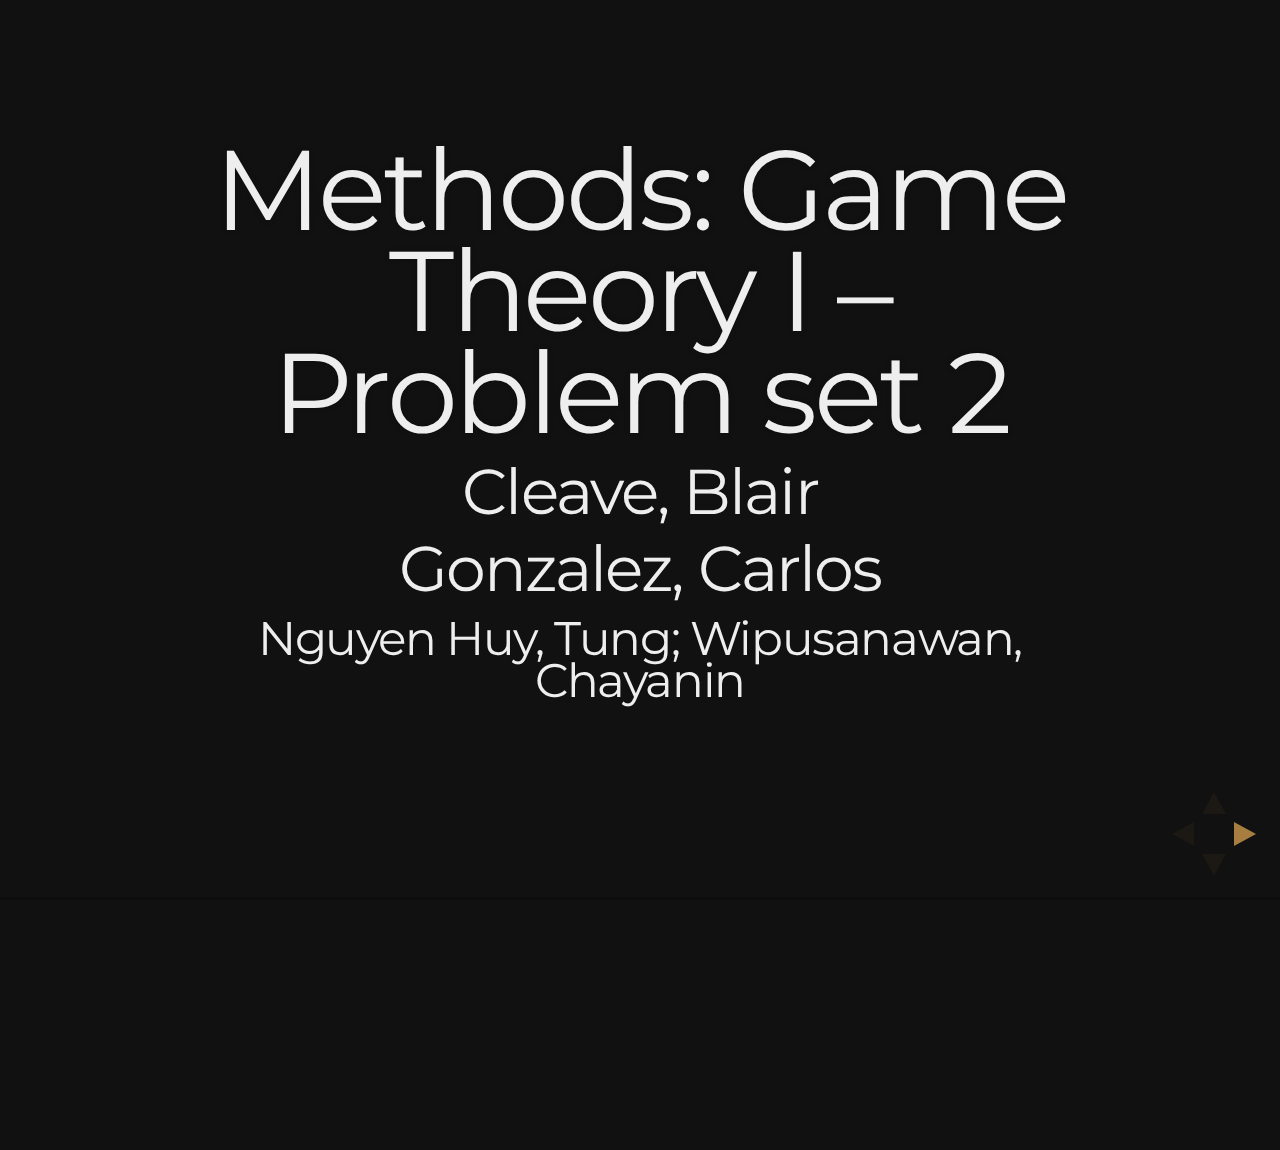
==== commit b022148d: "Add slides." ====
--- a/slides/index.html
+++ b/slides/index.html
@@ -13,13 +13,7 @@
   <style type="text/css">code{white-space: pre;}</style>
   <link rel="stylesheet" href="reveal.js/css/theme/solarized.css" id="theme">
   <!-- Printing and PDF exports -->
-  <script>
-    var link = document.createElement( 'link' );
-    link.rel = 'stylesheet';
-    link.type = 'text/css';
-    link.href = window.location.search.match( /print-pdf/gi ) ? 'reveal.js/css/print/pdf.css' : 'reveal.js/css/print/paper.css';
-    document.getElementsByTagName( 'head' )[0].appendChild( link );
-  </script>
+
   <!--[if lt IE 9]>
   <script src="reveal.js/lib/js/html5shiv.js"></script>
   <![endif]-->
@@ -38,6 +32,8 @@
 <section id="TOC">
 <ul>
 <li><a href="#/problem-1.">Problem 1.</a></li>
+<li><a href="#/problem-3.">Problem 3.</a></li>
+<li><a href="#/problem-4.">Problem 4.</a></li>
 </ul>
 </section>
 
@@ -74,6 +70,341 @@
 fits of fi rm 2 rise as a result of this merger?</li>
 </ol>
+</section><section id="solution" class="slide level2 unnumbered">
+<h1>Solution a)</h1>
+<p>Let <span class="math inline">\(\pi_i\)</span> denote the profit (payoff) of company <span class="math inline">\(i\)</span> given its produced quantity (<span class="math inline">\(q_i\)</span>) and the total quantity produced by the rest of the companies <span class="math inline">\(q_{-i}\)</span>. Using these notations, the profit of company <span class="math inline">\(i \in {1, 2, 3}\)</span>: <span class="math display">\[\pi_i = \left[ 100 - (q_i + q_{-i}) \right] q_i - 20 q_i\]</span> The first order condition (since the coefficient of the quadratic term is negative, this will provide the profit maximizing quantity) and the best response of company <span class="math inline">\(i \in {1,2,3}\)</span> given other companies’ output are: <span class="math display">\[\
+    \frac{\partial \pi_i}{\partial q_i} = 80 - 2 q_i - q_{-i} = 0; ~~~\Rightarrow~~~ q_i=40-\frac{q_{-i}}{2}\qquad (1)\]</span></p>
+</section><section class="slide level2">
+
+<p>As for the 4th company, the profit, the first order condition and the best response function are: <span class="math display">\[\pi_4 = \left[ 100 - (q_4 + q_{-4}) \right] q_4 - (20+\varphi) q_4\]</span> <span class="math display">\[ 
+    \frac{\partial \pi_4}{\partial q_4} = 80 - 2 q_4 - q_{-4}-\varphi = 0; ~~~\Rightarrow~~~ q_4=40-\frac{q_{-4}+\varphi}{2}\qquad (2)\]</span></p>
+</section><section class="slide level2">
+
+<p>In Nash-equilibrium every company produces the best response quantity given the other companies’ output, thus denoting with <span class="math inline">\(q_1^*\)</span>,<span class="math inline">\(q_2^*\)</span>,<span class="math inline">\(q_3^*\)</span> and <span class="math inline">\(q_4^*\)</span> the produced quantities in equilibrium by a given company, substituting company 1’s best response to company 2’s best response in equilibrium and then rearranging the equation gives us: <span class="math display">\[  q_2^* = 40 - \frac{\left( 40 - \frac{q_2^*+q_3^*+q_4^*}{2} \right)+q_3^*+q_4^*}{2} ~~~\Rightarrow~~~ q_2^*=\frac{80-q_3^*-q_4^*}{3}\qquad (3)\]</span></p>
+</section><section class="slide level2">
+
+<p>Plugging this into company 1’s best response in equlibrium, we’ll get: <span class="math display">\[
+    q_1^* = 40 - \frac{\left( \frac{80-q_3^*-q_4^*}{3} \right)+q_3^*+q_4^*}{2} ~~~\Rightarrow~~~ q_1^*=\frac{80-q_3^*-q_4^*}{3}\qquad (4)\]</span> Substituting these two formulas in the best reponse of company 3 in equilibrium and rearranging the equation, we get: <span class="math display">\[
+    q_3^*=40-\frac{\left( \frac{80-q_3^*-q_4^*}{3} \right)+\left( \frac{80-q_3^*-q_4^*}{3} \right) + q_4^*}{2} ~~~\Rightarrow~~~ q_3^*=20-\frac{q_4^*}{4}\qquad (5)\]</span> Again, plugging this back to (3) and (4), we get: <span class="math display">\[  q_2^* = q_1^*=20-\frac{q_4^*}{4}\qquad (6)\]</span> And finally, substituting all these in company 4’s best response in equlibrium, we get: <span class="math display">\[\widehat{q_4^*}=40-\frac{3 \cdot \left( 20-\frac{q_4^*}{2} \right)+\varphi}{2} ~~~\Rightarrow~~~ \widehat{q_4^*} = 16-\frac{4}{5} \varphi\]</span></p>
+</section><section class="slide level2">
+
+<p>Thus in equlibrium: <span class="math display">\[q_4^* =
+    \begin{cases}
+        16-\frac45 \varphi &amp; \text{if} ~ \varphi \leq 20 \\
+        0 &amp; \text{if} ~ \varphi &gt; 20
+    \end{cases}\]</span> <span class="math display">\[q_1^* = q_2^* = q_3^* =
+    \begin{cases}
+        16+\frac15 \varphi &amp; \text{if} ~ \varphi \leq 20 \\
+        20 &amp; \text{if} ~ \varphi &gt; 20
+    \end{cases}\]</span> <span class="math display">\[P^* = (100-Q^*)=
+    \begin{cases}
+        36-\frac15 \varphi &amp; \text{if} ~ \varphi \leq 20 \\
+        40 &amp; \text{if} ~ \varphi &gt; 20
+    \end{cases}
+    ~~~\]</span> <span class="math display">\[\pi_1^*=\pi_2^*=\pi_3^* =
+    \begin{cases}
+        \left( 16+\frac{\varphi}{5} \right)^2 &amp; \text{if} ~ \varphi \leq 20 \\
+        400 &amp; \text{if} ~ \varphi &gt; 20
+    \end{cases}\]</span> <span class="math display">\[
+    \pi_4^*=
+    \begin{cases}
+        \left( 16-\frac{4}{5}\varphi \right)^2 &amp; \text{if} ~ \varphi \leq 20 \\
+        0 &amp; \text{if} ~ \varphi &gt; 20
+    \end{cases}\qquad (7)\]</span></p>
+</section><section id="solution" class="slide level2 unnumbered">
+<h1>Solution b)</h1>
+<p>Since the 2 merging company have the same constant marginal costs and neither have fixed costs, given a total output of the merged company (<span class="math inline">\(q_{12}\)</span>) it does not matter how they split up the production of that output. Thus marginal costs will be inherited and we can handle the remaining market just like if we have 2 companies with <span class="math inline">\(MC=20\)</span> and one company with <span class="math inline">\(MC=(20+\varphi)\)</span>. Thus we can still use the best response function formulated in 1 and (2). Again, in equilibrium every company produces the best response quantity given the other companies’ output, thus: <span class="math display">\[q_{12}^* = 40 - \frac{q_3^*+q_4^*}{2} ~~;~~ q_{3}^* = 40 - \frac{q_{12}^*+q_4^*}{2} ~~;~~ q_{4}^* = 40 - \frac{q_{12}^*+q_3^*+\varphi}{2}\]</span></p>
+</section><section class="slide level2">
+
+<p>Plugging <span class="math inline">\(q_{12}^*\)</span> to <span class="math inline">\(q_3^*\)</span> and rearranging it to <span class="math inline">\(q_3^*\)</span>, and finally substituting this one back in <span class="math inline">\(q_{12}^*\)</span>, we get: <span class="math display">\[ q_3^*=q_{12}^*=\frac{80-q_4^*}{3}\qquad (8)\]</span> Substituting these to <span class="math inline">\(q_4^*\)</span> and than substituting this one back in (8), we get: <span class="math display">\[q_4^*=
+    \begin{cases}
+        20-\frac34\varphi &amp; \text{if}~\frac{80}{3}\geq \varphi \\
+        0 &amp; \text{if}~\frac{80}{3}&lt;\varphi
+    \end{cases}
+    ~~~~
+    q_{12}^*=q_3^*=
+    \begin{cases}
+        \frac{\varphi+80}{4} &amp; \text{if}~\frac{80}{3}\geq \varphi \\
+        \frac{80}{3} &amp; \text{if}~\frac{80}{3}&lt;\varphi
+    \end{cases}\]</span></p>
+</section><section class="slide level2">
+
+<p>Thus: <span class="math display">\[P^*= (100-Q^*) =
+    \begin{cases}
+        40+\frac14 \varphi &amp; \text{if}~\frac{80}{3}\geq \varphi \\
+        \frac{140}3 &amp; \text{if}~\frac{80}{3}&lt;\varphi
+    \end{cases}\]</span> <span class="math display">\[\pi_{12}^*=\pi_3^*=
+    \begin{cases}
+        \left( 20+\frac14\varphi \right) \left( \frac{\varphi+80}{4} \right) = \left( \frac{\varphi+80}{4}\right)^2&amp; \text{if}~\frac{80}{3}\geq \varphi \\
+        \frac{80}3 \cdot \frac{80}3 &amp; \text{if}~\frac{80}{3}&lt;\varphi
+    \end{cases}\]</span> <span class="math display">\[
+    \pi_{4}^*=
+    \begin{cases}
+        \left( 20+\frac14\varphi \right) \left( 20-\frac34 \varphi \right) &amp; \text{if}~\frac{80}{3}\geq \varphi \\
+        0 &amp; \text{if}~\frac{80}{3}&lt;\varphi
+    \end{cases}\qquad (9)\]</span></p>
+</section><section id="solution" class="slide level2 unnumbered">
+<h1>Solution c)</h1>
+<p>If <span class="math inline">\(\varphi &gt; 0\)</span>, then since company 4 has higher constant marginal costs than company 1, in order to maximize profit (minimize cost) the merged company should shift all production to company 1. Thus, in this case we’ll have 3 symmetrical companies on the market. Using the formula from Problem set 1 - Problem 6, we get (<span class="math inline">\(i \in {2,3,&#39;14&#39;}\)</span>): <span class="math display">\[q_i^* = \frac{100-20}{3+1}=20  \pi_i^* = \left( 20 \right)^2 = 400\]</span></p>
+</section><section class="slide level2">
+
+<p>Whether it is profitable in this case for company 4 to merge with company 1 depends on the relation between the half of this profit (200) - since company 1 and 4 splits the total profit halfway - and company 4’s profit from part a) (formula in (7)). If <span class="math inline">\(\varphi &gt; 20\)</span>, the since <span class="math inline">\(200&gt;0\)</span>, merging is profitable for company 4. If <span class="math inline">\(\varphi \leq 20\)</span>, then it depends on the relation below: <span class="math display">\[200&gt;\left( 16-\frac{4}{5}\varphi \right)^2 ~~\Leftrightarrow~~ \frac{5}{2}(8-5\cdot\sqrt{2}) \approx 2.32 &lt; \varphi &lt;\frac{5}{2}(8+5\cdot\sqrt{2}) \approx 37.67\]</span></p>
+</section><section class="slide level2">
+
+<p>So only if <span class="math inline">\(\varphi &gt; 2.32\)</span>, then for company 4 it is profitable to merge with company 1.</p>
+<p>On the other hand, if <span class="math inline">\(\varphi &lt; 0\)</span>, then since in order to maximize profit, the all the output of the merged company should be produced by company 4. In this case, the market will basically have the same structure as describe in part b), but company 4 will get only half the payoff indicated above (9) - again, since company 1 and 4 splits the profit. In this case, since <span class="math inline">\(\varphi &lt; 0\)</span>, the profit of company 4 (<span class="math inline">\(\pi_4^*&gt;0\)</span>) will always be higher without merging than in case of merging (<span class="math inline">\(0\)</span>).</p>
+</section></section>
+<section><section id="problem-3." class="titleslide slide level1 unnumbered"><h1>Problem 3.</h1></section><section id="problem-3" class="slide level2">
+<h1>Problem 3</h1>
+<p>Find all pure and mixed-strategy Nash equilibria of the following game!</p>
+<table>
+<tr>
+<th>
+</th>
+<th>
+</th>
+<th colspan="3">
+<b>Player 2</b>
+</th>
+</tr>
+<tr>
+<td>
+</td>
+<td>
+</td>
+<td>
+L
+</td>
+<td>
+M
+</td>
+<td>
+R
+</td>
+</tr>
+<tr>
+<td rowspan="2">
+Player 1
+</td>
+<td>
+T
+</td>
+<td>
+2,2
+</td>
+<td>
+0,3
+</td>
+<td>
+1,3
+</td>
+</tr>
+<tr>
+<td>
+N
+</td>
+<td>
+3,2
+</td>
+<td>
+1,1
+</td>
+<td>
+0,1
+</td>
+</tr>
+</table>
+</section><section id="solution-1" class="slide level2 unnumbered">
+<h1>Solution</h1>
+<p>First of all, we find the pure strategy Nash equilibria using the best responses correspondences. Let <span class="math inline">\(b_1(s_2)\)</span> be the best response function for Player 1 given the strategy of Player 2 vice versa. We can determine the following best responses for both players immediately from the payoff matrix. There are two pure-strategy Nash equilibria in this game: <span class="math inline">\((B,L)\)</span> and <span class="math inline">\((T,R)\)</span>.</p>
+<p><span class="math display">\[\begin{aligned}
+b_1(L) &amp;= \{B\} \\ 
+b_1(M) &amp;= \{B\} \\
+b_1(R) &amp;= \{T\} \\
+b_2(T) &amp;= \{M,R\} \\
+b_2(B) &amp;= \{L,R\} \end{aligned}\]</span></p>
+</section><section class="slide level2">
+
+<p>Now we look for a mixed-strategy Nash equilibrium. A strategy profile <span class="math inline">\(\sigma = (\sigma_1, \sigma_2)\)</span> is a Nash equilibrium if and only if <span class="math inline">\(u_i(s_i,\sigma_{-i}) = u_i(s&#39;_i \sigma_{-i})\)</span> for all <span class="math inline">\(s_i, s&#39;_i \in S^+_i\)</span>. Let <span class="math inline">\(\sigma_{is}\)</span> represents the probability that Player <span class="math inline">\(i = 1,2\)</span> assigns to their pure strategy <span class="math inline">\(s_i\)</span>. As <span class="math inline">\(\Sigma \sigma_i = 1\)</span>, we can define the strategy of Player 1 as <span class="math inline">\((\sigma_{1T},1-\sigma_{1T}\)</span> and Player 2 as <span class="math inline">\(\sigma_{2L}, \sigma_{2M}, 1-\sigma_{2L}-\sigma_{2M})\)</span>. We establish the expected payoff for each pure strategy of Player 1 as follow.</p>
+</section><section class="slide level2">
+
+<p><span class="math display">\[\begin{aligned}
+u_1 (T, \sigma_{2L}, \sigma_{2M}) &amp;= 2\cdot(\sigma_{2L}) + 0\cdot(\sigma_{2M}) + 1\cdot(1-\sigma_{2L}-\sigma_{2M}) \\
+&amp;= \sigma_{2L} - \sigma_{2M} + 1 \\
+u_1 (B, \sigma_{2L}, \sigma_{2M}) &amp;= 3\cdot(\sigma_{2L}) + 1\cdot(\sigma_{2M}) + 0\cdot(1-\sigma_{2L}-\sigma_{2M}) \\
+&amp;= 3\cdot\sigma_{2L} + \sigma_{2M}\end{aligned}\]</span></p>
+</section><section class="slide level2">
+
+<p>We can compute the best response function for Player 1, given the expected payoff of each of their pure strategies.</p>
+<p><span class="math display">\[\begin{aligned}
+u_1(T, \sigma_{2L}, \sigma_{2M}) &amp;\lesseqgtr u_1(B, \sigma_{2L}, \sigma_{2M}) \\
+\sigma_{2L} - \sigma_{2M} + 1  &amp;\lesseqgtr 3\cdot\sigma_{2L} + \sigma_{2M} \\
+1 - 2 \cdot \sigma_{2L} &amp;\lesseqgtr 2 \cdot \sigma_{2M}\end{aligned}\]</span></p>
+<p>As <span class="math inline">\(\sigma_{2R} = 1 - \sigma_{2L} - \sigma_{2M}\)</span>, we can rearrange the relation in terms of <span class="math inline">\(\sigma_{2R}\)</span>. Also, for <span class="math inline">\(\sigma_{2R} = \sigma_{2L} + \sigma_{2M}\)</span> to be true given <span class="math inline">\(\sigma_{2L} + \sigma_{2M} + \sigma_{2R} =1\)</span>, we can derive that <span class="math inline">\(\sigma_{2R} = 1/2\)</span>. Finally, we arrive at the best response function of Player 1 in term of <span class="math inline">\(\sigma_{2R}\)</span>.</p>
+</section><section class="slide level2">
+
+<p><span class="math display">\[\begin{aligned}
+\sigma_{2R} &amp;\lesseqgtr \sigma_{2L} + \sigma_{2M}\end{aligned}\]</span></p>
+<p><span class="math display">\[b_1(\sigma_{2R}) =
+\left \{
+  \begin{array}{ccc}
+  0 &amp; $if$ &amp; \sigma_{2R} &lt; 1/2 \\
+  {[0.1]} &amp; $if$ &amp; \sigma_{2R} = 1/2 \\
+  1 &amp; $if$ &amp; \sigma_{2R} &gt; 1/2
+  \end{array}
+\right.\]</span></p>
+</section><section class="slide level2">
+
+<p>We similarly derive expected payoff for each of Player 2’s pure strategies.</p>
+<p><span class="math display">\[\begin{aligned}
+u_2 (L, \sigma_{1T}) &amp;= 2\cdot(\sigma_{1T}) + 2\cdot(1-\sigma_{1T}) \\
+&amp;= 2 \\
+u_2 (M, \sigma_{1T}) &amp;= 3\cdot(\sigma_{1T}) + 1\cdot(1-\sigma_{1T}) \\
+&amp;= 2\cdot\sigma_{1T} + 1 \\
+u_2 (R, \sigma_{1T}) &amp;= 3\cdot\sigma_{1T} + 2\cdot(1-\sigma_{1T}) \\
+&amp;= \sigma_{1T} + 2\end{aligned}\]</span></p>
+</section><section class="slide level2">
+
+<p>When we consider the condition that Player 2 will assign positive probability for all three pure strategies (<span class="math inline">\(\sigma_{2L}, \sigma_{2M}\)</span>, and <span class="math inline">\(\sigma_{2R} &gt; 0\)</span>), such strategy can be part of a mixed-strategy Nash equilibrium if and only if <span class="math inline">\(u_2(L, \sigma_{1T}) = u_2(M, \sigma_{1T}) = u_2(R, \sigma_{1T})\)</span>. There is no such <span class="math inline">\(\sigma_{1T} \in {[0,1]}\)</span> that satisfy this condition. Therefore, there is no Nash equilibrium in which Player 2 assign positive probability to all three pure strategies.</p>
+</section><section class="slide level2">
+
+<p>Then, we consider the cases where Player 2 assign positive probability to only two of their pure strategies. Player 2 may mix:</p>
+<ul>
+<li><p>pure strategies L and M only if <span class="math inline">\(2 = 2 \cdot \sigma_{1T} + 1 \geq \sigma_{1T} + 2\)</span>. There is no such <span class="math inline">\(\sigma_{1T}\)</span> that satisfies the conditions. Therefore, a mix strategy <span class="math inline">\((\sigma_{2L}, \sigma_{2M}, 0)\)</span> for <span class="math inline">\(\sigma_{2L}, \sigma_{2M} \in {[0,1]}\)</span> does not belong to Player 2’s best response function.</p></li>
+<li><p>pure strategies L and R only if <span class="math inline">\(2 = \sigma_{1T} + 2 \geq 2 \cdot \sigma_{1T} + 1\)</span>. In this case, <span class="math inline">\(\sigma_{1T} = 0\)</span> satisfies the condition. Therefore, <span class="math inline">\((\sigma_{2L}, 0, \sigma_{2R})\)</span> for <span class="math inline">\(\sigma_{2L}, \sigma_{2R} \in {[0,1]}\)</span> is a best response for <span class="math inline">\(\sigma_{1T} = 0\)</span>.</p></li>
+</ul>
+</section><section class="slide level2">
+
+<ul>
+<li>pure strategies M and R only if <span class="math inline">\(2 \cdot \sigma_{1T} + 1 = \sigma_{1T} + 2 \geq 2.\)</span> In this case, <span class="math inline">\(\sigma_{1T} = 1\)</span> satisfies the condition. Therefore, <span class="math inline">\((0, \sigma_{2M}, \sigma_{2R})\)</span> for <span class="math inline">\(\sigma_{2M}, \sigma_{2R} \in {[0,1]}\)</span> is a best response for <span class="math inline">\(\sigma_{1T} = 1\)</span>.</li>
+</ul>
+</section><section class="slide level2">
+
+<p>From the best response functions of the two players, we look for the correspondence, and find the mixed-strategy Nash equilibria as the following continua:</p>
+<ul>
+<li><p><span class="math inline">\(\{(\sigma_{1T}, \sigma_{1B}), \sigma_{2L}, \sigma_{2M}, \sigma_{2R}) | (\sigma_{1T} = 0, \sigma_{2M} = 0, \sigma_{2R} \leq 1/2\}\)</span> and</p></li>
+<li><p><span class="math inline">\(\{(\sigma_{1T}, \sigma_{1B}), \sigma_{2L}, \sigma_{2M}, \sigma_{2R}) | \sigma_{1T} = 1, \sigma_{2L}=0, \sigma_{2R} \geq 1/2\}\)</span></p></li>
+</ul>
+</section></section>
+<section><section id="problem-4." class="titleslide slide level1 unnumbered"><h1>Problem 4.</h1></section><section id="solution-2" class="slide level2 unnumbered">
+<h1>Solution a)</h1>
+<p>Using backward induction, we first find the optimal actions in the “last” subgame, i.e. the actions of firms 2 and 3. The profit functions for Firms 2 and 3, respectively, are as follows:</p>
+<p><span class="math display">\[\begin{aligned}
+    \pi_2 &amp;= P \cdot q_2 - c \cdot q_2 \\
+    &amp;= (a - q_1 - q_2 - q_3) \cdot q_2 - c \cdot q_2 \\
+    \pi_3 &amp;= P \cdot q_3 - c \cdot q_3 \\
+    &amp;= (a - q_1 - q_2 - q_3) \cdot q_3 - c \cdot q_3 \\\end{aligned}\]</span></p>
+</section><section class="slide level2">
+
+<p>We find the profit-maximising quantities <span class="math inline">\(q_i*\)</span> for <span class="math inline">\(i=2,3\)</span> at <span class="math inline">\(\frac{\partial \pi_i}{\partial q_i} = 0\)</span>. Given that firms 2 and 3 move simultaneously, the analysis is similar to a static game, with <span class="math inline">\(q_1\)</span> as given. <span class="math display">\[\begin{aligned}
+    \frac{\partial \pi_2}{\partial q_2} &amp;= a - q_1 - q_2 - 2q_3 - c_2 = 0 \\
+    q_2* &amp;= \frac{1}{2} (a - q_1 - q_3 - c_2)  \\
+    \frac{\partial \pi_3}{\partial q_3} &amp;= a - q_1 - q_2 - 2q_3 - c_3 = 0 \\
+    q_3* &amp;= \frac{1}{2} (a- q_1 - q_2 -c_3)  \end{aligned}\qquad (10)\]</span></p>
+</section><section class="slide level2">
+
+<p>We solve the system of two-variable equations in 10.</p>
+<p><span class="math display">\[\begin{aligned}
+    q_3* &amp;= \frac{1}{2} (a - q_1 - (\frac{1}{2} (a - q_1 - q_3 - c_2) - c_3) \\
+    &amp;= \frac{1}{3} (a - q_1 + c_2 - 2c_3) \\
+    q_2* &amp;= \frac{1}{2} (a - q_1 - \frac{1}{3} (a - q_1 + c_2 - 2c_3) - c_2) \\
+    &amp;= \frac{1}{3} (a = q_1 - 2c_2 + c_3)\end{aligned}\qquad (11)\]</span></p>
+</section><section class="slide level2">
+
+<p>Now we have the optimal actions for firms 2 and 3 given the action of firm 1 in the earlier stage of the game. Then, we can consider the longer subgame, that is from the start in which firm 1 moves. Given the optimal actions of firms 2 and 3 from (11), we can establish the payoffs for firm 1.</p>
+<p><span class="math display">\[\begin{aligned}
+    \pi_1 &amp;= P \cdot q_1 - c \cdot q_1 \\
+    &amp;= (a - q_1 - q_2 - q_3) \cdot q_1 - c \cdot q_1 \\
+    &amp;= (a - q_1 - \frac{1}{3} (a = q_1 - 2c_2 + c_3) - \frac{1}{3} (a - q_1 + c_2 - 2c_3)) \cdot q_1 - c \cdot q_1 \\
+    &amp;= \frac{1}{3}(a - q_1 + c_2 + c_3) \cdot q_1 - c_1 q_1\end{aligned}\]</span></p>
+</section><section class="slide level2">
+
+<p>Again, we find the profit-maximising quantity <span class="math inline">\(q_1*\)</span> at <span class="math inline">\(\frac{\partial \pi_i}{\partial q_i} = 0\)</span>, <span class="math display">\[\begin{aligned}
+    \frac{\partial \pi_2}{\partial q_2} &amp;= \frac{1}{3}(a - 2q_1 + c_2 + c_3) - c_1 = 0 \\
+    q_1* &amp;= \frac{1}{2} (a - 3c_1 + c_2 + c_3)\end{aligned}\qquad (12)\]</span></p>
+</section><section class="slide level2">
+
+<p>Plugging this back to (11):</p>
+<p><span class="math display">\[\begin{aligned}
+    q_2* &amp;= \frac{1}{3} (a - \frac{1}{2} (a - 3c_1 + c_2 + c_3) - 2c_2 + c_3) \\
+    &amp;= \frac{1}{6} (a + 3c_1 - 5c_2 + c_3) \\
+    q_3* &amp;= \frac{1}{3} (a -\frac{1}{2} (a - 3c_1 + c_2 + c_3) + c_2 - 2c_3) \\
+    &amp;= \frac{1}{6} (a + 3c_1 + c_2 - 5c_3) \\\end{aligned}\qquad (13)\]</span></p>
+<p>From (12), and (13), we can determine the total quantity <span class="math inline">\(Q = q_1 + q_2 + q_3\)</span> and the price <span class="math inline">\(P = a - Q\)</span>.</p>
+<p><span class="math display">\[\begin{aligned}
+    Q &amp;= \frac{1}{2} (a - 3c_1 + c_2 + c_3) + \frac{1}{6} (a + 3c_1 - 5c_2 + c_3) + \frac{1}{6} (a + 3c_1 + c_2 - 5c_3) \\
+    &amp;= \frac{1}{6} (5a - 3c_1 - c_2 - c_3) \\
+    P(Q) &amp;= a - \frac{1}{6} (5a - 3c_1 - c_2 - c_3) \\
+    &amp;= \frac{1}{6} (a + 3c_1 + c_2 + c_3)\end{aligned}\]</span></p>
+</section><section class="slide level2">
+
+<p>The profit for each firm at the subgame-perfect Nash equilibrium is as follows.</p>
+<p><span class="math display">\[\begin{aligned}
+    \pi_1 &amp;= \frac{1}{6} (a + 3c_1 + c_2 + c_3) \cdot \frac{1}{2} (a - 3c_1 + c_2 + c_3) - c_1 \cdot \frac{1}{2} (a - 3c_1 + c_2 + c_3) \\
+    &amp;= \frac{1}{12}(a - 3c_1 + c_2 + c_3)^2\\
+    \pi_2 &amp;= \frac{1}{6} (a + 3c_1 + c_2 + c_3) \cdot \frac{1}{6} (a + 3c_1 - 5c_2 + c_3) - c_2 \cdot \frac{1}{6} (a + 3c_1 - 5c_2 + c_3) \\
+    &amp;= \frac{1}{36} (a + 3c_1 - 5c_2 + c_3)^2 \\
+    \pi_3 &amp;= \frac{1}{6} (a + 3c_1 + c_2 + c_3) \cdot \frac{1}{6} (a + 3c_1 + c_2 - 5c_3) - c_3 \cdot \frac{1}{6} (a + 3c_1 + c_2 - 5c_3) \\
+    &amp;= \frac{1}{36} (a + 3c_1 + c_2 - 5c_3)^2 \\\end{aligned}\]</span></p>
+</section><section class="slide level2">
+
+<p>The total social welfare is the sum of consumer surplus (<span class="math inline">\(CS = (Q^*)^2/2\)</span>) and the producer profits. Thus:</p>
+<p><span class="math display">\[TW_a = \frac{(Q^*)^2}{2} + \sum\limits_{i=3}^3 \pi^*_i = \frac{25}{72} (a-c)^2+\frac{1}{12} (a-c)^2+\frac{1}{36} (a-c)^2+\frac{1}{36} (a-c)^2 = \]</span> <span class="math display">\[ = \frac{35}{72} (a-c)^2\]</span></p>
+</section><section id="solution-2" class="slide level2 unnumbered">
+<h1>Solution b)</h1>
+<p>Since in the initial stage of the game company 1 and 2 choose quantity simulteanously and in the next stage in knowledge of those choice company 3 chooses its own, we first start to analyze the subgame at the end of the: the choice of company 3. Assuming <span class="math inline">\(q_1\)</span> and <span class="math inline">\(q_2\)</span> to be the chosen quantities of the leading companies, the best response of company 3 is (given that all companies are rational and that rationality of companies are common knowledge):</p>
+<p><span class="math display">\[  \pi_3 = [a - (q_3 + q_{-3})] q_3 - c_3 q_3 ~~ \Rightarrow ~~ \frac{\partial \pi_3}{\partial q_3} = a-2q_3-q_{-3}-c_3=0\qquad (14)\]</span></p>
+<p><span class="math display">\[  q_3(q_1,q_2) = \frac{a-c_3-q_1-q_2}{2}\qquad (15)\]</span></p>
+</section><section class="slide level2">
+
+<p>This is the strategy of company 3 in the equilibrium of this subgame. In the first stage, since all companies are rational and that is common knowledge, although company 1 and 2 has no information about previous moves, they can assume rationally that company 3 will have according to (15). Thus their best response functions (<span class="math inline">\(i \in {1,2}\)</span>):</p>
+<p><span class="math display">\[\pi_i = [a-(q_1+q_2+\frac{a-c_3-q_1-q_2}{2})]*q_i-c_i*q_i ~~ \Rightarrow ~~ \frac{\partial \pi_i}{\partial q_i} = 0\]</span></p>
+<p><span class="math display">\[ q_1(q_2) = \frac{a-2c_1+c_3-q_2}{2} ~~~~ q_2(q_1) = \frac{a-2c_2+c_3-q_1}{2}\qquad (16)\]</span></p>
+</section><section class="slide level2">
+
+<p>Since in equilibrium everyone player play their best responses, denoting by an added <span class="math inline">\(*\)</span> the equilibrium quanatities (outcomes), plugging one to the other in (16) and rearranging, we get:</p>
+<p><span class="math display">\[q_1^* = \frac{a-4c_1+2c_2+c_3}{3} ~~~~~ q_2^* = \frac{a+2c_1-4c_2+c_+}{3}\]</span></p>
+<p>And plugging this back to (15), we get:</p>
+<p><span class="math display">\[q_3^* = \frac{a+2c_1+2c_2-5c_3}{6}\]</span></p>
+<p>Using these, total output, market price and company payoffs are:</p>
+<p><span class="math display">\[Q^* = \frac{5 a-2 c_1-2 c_2-c_3}{6} ~~~~ P^* = \frac{a+2 c_1+2 c_2+c_3}{6}\]</span></p>
+</section><section class="slide level2">
+
+<p><span class="math display">\[\begin{aligned}
+    \pi_1^* &amp;= \frac{1}{18}(a-4 c_1+2 c_2+c_3)^2 \\
+    \pi_2^* &amp;= \frac{1}{18}(a-4 c_1+2 c_2+c_3)^2 \\
+    \pi_3^* &amp;= \frac16 (a+2 c_1+2 c_2-5 c_3) \left( \frac16 (a+2 c_1+2 c_2+c_3) -c_3 \right)\end{aligned}\]</span></p>
+<p>Since the total welfare is the sum of the consumer surplus (<span class="math inline">\((Q^*)^2/2\)</span>) and the 3 profits (assuming <span class="math inline">\(c_1=c_2=c_3=c\)</span>):</p>
+<p><span class="math display">\[TW_b = \frac{(Q^*)^2}{2} + \sum\limits_{i=3}^3 \pi^*_i = \frac{25}{72}(a-c)^2+\frac{1}{18}(a-c)^2+\frac{1}{18}(a-c)^2+\frac{1}{36}(a-c)^2=\]</span></p>
+<p><span class="math display">\[ =  \frac{35}{72} (a-c)^2\]</span></p>
+</section><section id="solution-2" class="slide level2 unnumbered">
+<h1>Solution c)</h1>
+<p>As the structure of the game requires again, first start to analyze the subgame at the end of the game, thus with the decision of company 3 given company 1’s and 2’s decisions. As shown in (14) and (15), the best response equilibrium strategy of company 3 in the subgame, is:</p>
+<p><span class="math display">\[  q_3(q_1,q_2) = \frac{a-c_3-q_1-q_2}{2}\qquad (17)\]</span></p>
+</section><section class="slide level2">
+
+<p>This is the strategy of company 2 in the equilibrium of this subgame. The next subgame in the ’generalized backward induction’ procedure, is the second stage where company 2’s decision occurs. Again, since companies are rational and this is common knowledge to everyone, company 2 can rationally assume that company 3 will behave according to (17), thus:</p>
+<p><span class="math display">\[\pi_2 = \left[a-\left(q_1+q_2+\frac{a-c_3-q_1-q_2}{2}\right)\right]q_2-c_2q_2\]</span> <span class="math display">\[ \Rightarrow ~~ \frac{\partial \pi_2}{\partial q_2} = 0\]</span></p>
+<p><span class="math display">\[  q_2(q_1) = \frac{a-2 c_2+c_3-q_1}{2}\qquad (18)\]</span></p>
+</section><section class="slide level2">
+
+<p>This is the strategy of company 2 in equilibrium of the subgame, where first company 2 chooses quantity and the company 3. Lastly, we’ll get to the analysis of the whole game, given the previous sugame equilibrium strategies. Again,since companies are rational and this is common knowledge to everyone, company 1 can rationall assume that company 2 and will behave according to (18) and (17) respectively. Thus:</p>
+<p><span class="math display">\[\pi_1 = \left[ a- \left( q_1+ \frac{a-2 c_2+c_3-q_1}{2}+\frac{a-c_3-q_1-\frac{a-2 c_2+c_3-q_1}{2}}{2} \right) \right]q_1-c_1q_1 \]</span> <span class="math display">\[ \Rightarrow ~~ \frac{\partial \pi_1}{\partial q_1} = 0\]</span> <span class="math display">\[q_1^* = \frac{a-4c_1+2 c_2+c_3}{2}\]</span></p>
+</section><section class="slide level2">
+
+<p>Which is the strategy of company 1 in the equilibrium of the game. Using this, the produced quantities by the companies along the equilibrium strategy profile:</p>
+<p><span class="math display">\[\begin{aligned} 
+    q_2^* &amp;= \frac{a+4 c_1-6 c_2+c_3}{4} \\
+    q_3^* &amp;= \frac{a+4 c_1+2 c_2-7 c_3}{8}\end{aligned}\]</span> The total output, market price and profits of the companies are: <span class="math display">\[Q^*= \frac{7 a-4 c_1-2 c_2-c_3}{8} ~~~~ P^* = \frac{a+4 c_1+2 c_2+c_3}{8}\]</span></p>
+</section><section class="slide level2">
+
+<p><span class="math display">\[\begin{aligned}
+    \pi_1^* &amp;= \frac{1}{16} (a-4 c_1+2 c_2+c_3)^2 \\
+    \pi_2^* &amp;= \frac{1}{32} (a+4 c_1-6 c_2+c_3)^2 \\
+    \pi_3^* &amp;= \frac{1}{64} (a+4 c_1+2 c_2-7 c_3)^2\end{aligned}\]</span> Again, the total welfare is the sum of the consumer surplus (<span class="math inline">\((Q^*)^2/2\)</span>) and the 3 profits (assuming <span class="math inline">\(c_1=c_2=c_3=c\)</span>): <span class="math display">\[TW_c = \frac{(Q^*)^2}{2} + \sum\limits_{i=3}^3 \pi^*_i =\frac{49}{128} (a-c)^2+\frac{1}{16} (a-c)^2+\frac{1}{32} (a-c)^2+\frac{1}{64} (a-c)^2 = \]</span> <span class="math display">\[ = \frac{63}{128} (a-c)^2\]</span></p>
+</section><section id="solution-2" class="slide level2 unnumbered">
+<h1>Solution d)</h1>
+<p>As we’ve seen in the solutions, in case of game a), total welfare was (<span class="math inline">\(35/72 (a-c)^2\)</span>), in case of game b) it was (<span class="math inline">\(35/72 (a-c)^2\)</span>) and for game c), it was (<span class="math inline">\(63/128 (a-c)^2\)</span>). Taking the relations between these figures, a social welfare maximizing regulator would prefer the market structure described in point c). The outcome generated by this structure produces even higher consumer welfare than the market structure described in a) and b) (<span class="math inline">\(49/128 &gt; 35/72\)</span>).</p>
 </section></section>
     </div>
   </div>
@@ -86,6 +417,12 @@
       // Full list of configuration options available at:
       // https://github.com/hakimel/reveal.js#configuration
       Reveal.initialize({
+	  	controls: true,
+        progress: true,
+        history: true,
+        center: true,
+        theme: 'night', // available themes are in /css/theme
+        transition: Reveal.getQueryHash().transition || 'default', // default/cube/page/concave/zoom/linear/fade/none
 
         // Optional reveal.js plugins
         dependencies: [
